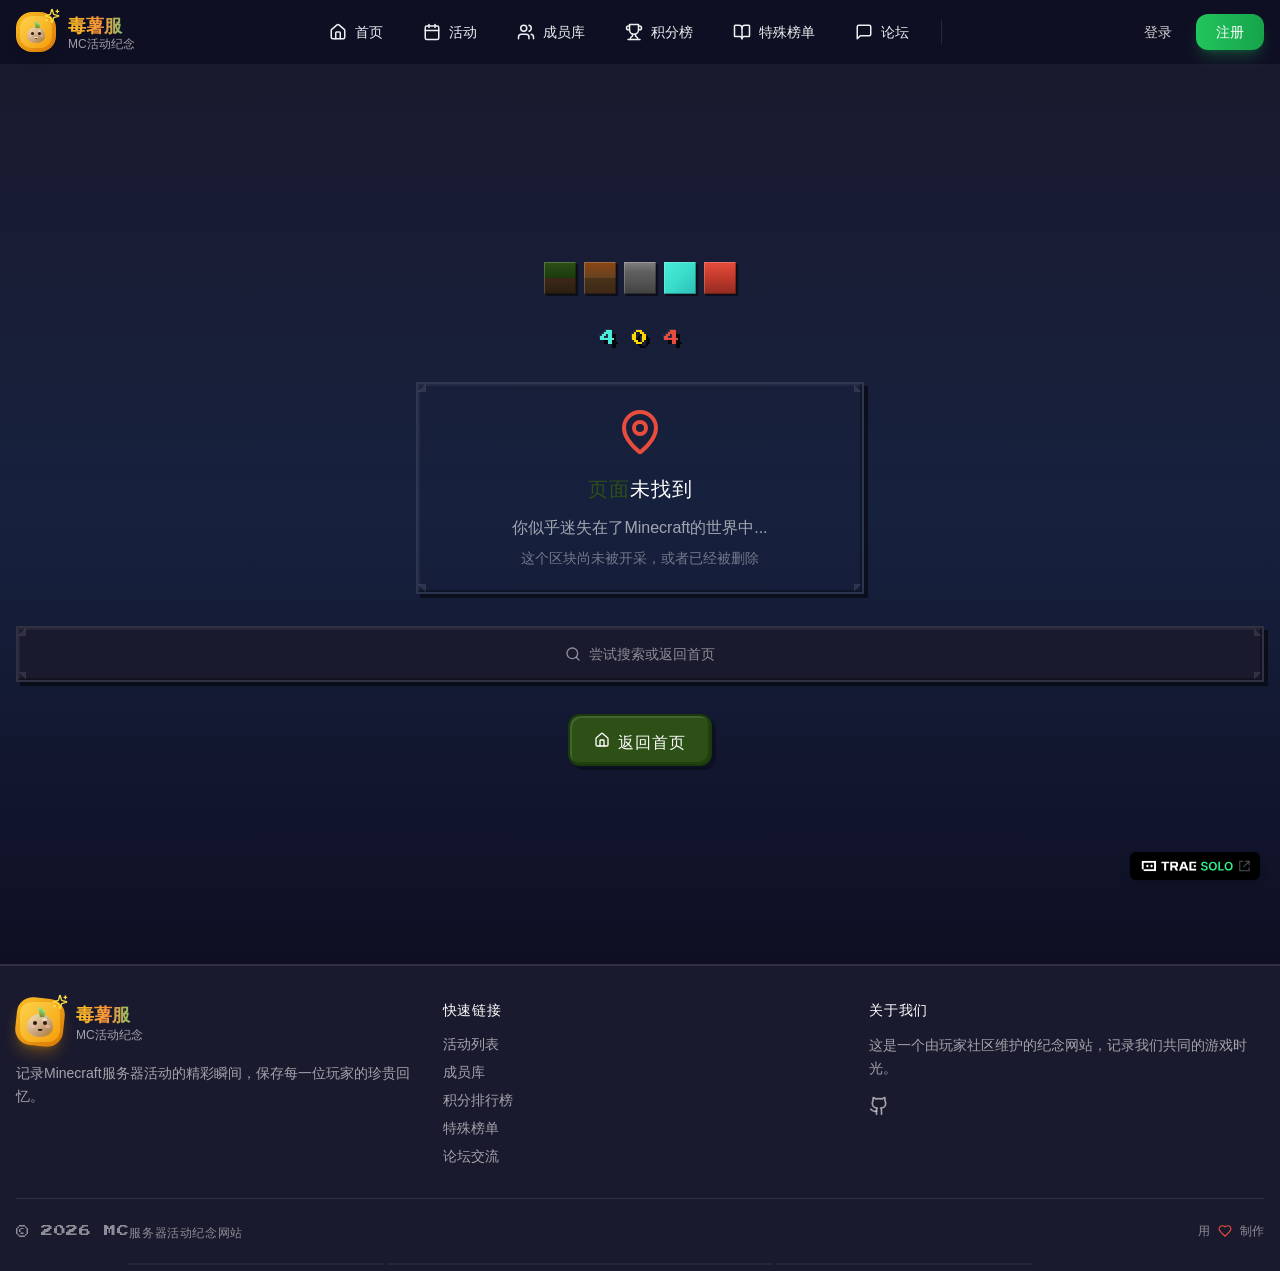
==== dsf-web1.0/index.html @ 102c8944 "feat: 替换网页活动图片 Co-authored-by: traeagent <traeagent@users.noreply.github.com>" ====
<!doctype html>
<html lang="en">
  <head>
    <meta charset="UTF-8" />
    <link rel="icon" type="image/svg+xml" href="/dsf-web1.0/favicon.svg" />
    <meta name="viewport" content="width=device-width, initial-scale=1.0" />
    <title>My Trae Project</title>
    <script type="module" crossorigin src="/dsf-web1.0/assets/index-Dt2YuJtw.js"></script>
    <link rel="stylesheet" crossorigin href="/dsf-web1.0/assets/index-BSZxFtLf.css">
    <script src="/dsf-web1.0/assets/admin-extensions.js"></script>
    <script>
      (function() {
        var base = '/dsf-web1.0/';
        var route = sessionStorage.getItem('spa-redirect');
        if (route) {
          sessionStorage.removeItem('spa-redirect');
          window.history.replaceState(null, '', base + route);
        }
      })();
    </script>
  </head>
  <body>
    <div id="app"></div>
  
          <script>
            (function() {
              'use strict';
              
              if (window.TraeBadgePlugin) return;
              
              const css = `
.trae-badge {
  display: inline-flex;
  align-items: center;
  justify-content: center;
  font-family: -apple-system, BlinkMacSystemFont, 'Segoe UI', Roboto, Oxygen, Ubuntu, Cantarell, sans-serif;
  font-weight: 500;
  transition: all 0.2s ease;
  cursor: pointer;
  box-sizing: border-box;
  border-radius: 6px;
  position: fixed;
  padding: 8px 8px 8px 10px;
  height: 28px;
  width: 130px;
  z-index: 9999;
}

.trae-badge:hover.trae-badge--light {
  background-color: #EDEFF2;
}

.trae-badge:hover.trae-badge--dark {
  background-color: #2A2D31;
}

.trae-badge-content {
  display: flex;
  align-items: center;
  justify-content: center;
  gap: 4px;
}

.trae-badge-logo {
  flex-shrink: 0;
}

.trae-badge-share {
  flex-shrink: 0;
  color: rgba(78, 82, 87, 1);
}

.trae-badge:hover.trae-badge--light .trae-badge-share {
  color: rgba(38, 41, 44, 1);
}

.trae-badge:hover.trae-badge--dark .trae-badge-share {
  color: #D1D3DB;
}

.trae-badge-cancel {
  position: absolute;
  top: -8px;
  right: -8px;
  width: 16px;
  height: 16px;
  cursor: pointer;
  opacity: 0;
  visibility: hidden;
  z-index: 10001;
  display: flex;
  align-items: center;
  justify-content: center;
  color: #000000;
}

.trae-badge:hover .trae-badge-cancel {
  opacity: 1 !important;
  visibility: visible !important;
}

/* 在移动端设备上始终显示取消按钮 */
@media (hover: none) and (pointer: coarse) {
  .trae-badge-cancel {
    opacity: 1 !important;
    visibility: visible !important;
  }
}

.trae-badge--light {
  background-color: rgba(255, 255, 255, 1);
  color: #ffffff;
  box-shadow: 0px 0px 0.5px 0px rgba(0, 0, 0, 0.12), 0px 1px 3px 0px rgba(0, 0, 0, 0.08), 0px 4px 8px 0px rgba(0, 0, 0, 0.12);
}

.trae-badge--dark {
  background-color: #000000;
  color: #ffffff;
  box-shadow: 0px 0px 0.5px 0px rgba(0, 0, 0, 0.12), 0px 1px 3px 0px rgba(0, 0, 0, 0.08), 0px 4px 8px 0px rgba(0, 0, 0, 0.12);
}

.trae-badge--bottom-right { bottom: 20px; right: 20px; }
.trae-badge--bottom-left { bottom: 20px; left: 20px; }
.trae-badge--top-right { top: 20px; right: 20px; }
.trae-badge--top-left { top: 20px; left: 20px; }
`;
              const logos = {"light":"<svg width=\"92\" height=\"12\" viewBox=\"0 0 92 12\" fill=\"none\" xmlns=\"http://www.w3.org/2000/svg\">\n<g clip-path=\"url(#clip0_5805_55291)\">\n<g clip-path=\"url(#clip1_5805_55291)\">\n<path d=\"M15.1579 11.2121H2.6478V9.12821H0.562988V0.787872H15.1579V11.2121ZM2.6478 9.12821H13.073V2.87269H2.6478V9.12821ZM7.86092 5.96865L6.38672 7.44275L4.91261 5.96865L6.38672 4.49445L7.86092 5.96865ZM12.0306 5.96775L10.5564 7.44185L9.08233 5.96775L10.5564 4.49355L12.0306 5.96775Z\" fill=\"white\"/>\n</g>\n<g clip-path=\"url(#clip2_5805_55291)\">\n<path d=\"M28.0793 3.37087H25.142V10.6863H23.143V3.37087H20.2048V1.5047H28.0793V3.37087ZM55.4369 3.36808H50.3789V8.81641H55.4369V10.6835H48.3789V1.50092H55.4369V3.36808ZM34.1761 1.50092C36.4528 1.50092 37.1355 2.26109 37.1355 4.43355C37.1355 6.00363 36.6872 6.72417 35.4243 7.14483L37.1466 10.6817H34.9474L33.3569 7.38095H31.2204L31.2222 10.6817V10.6826H29.2583V1.50092H34.1761ZM47.4897 10.6826H45.3993L44.5662 8.50363H40.8449L40.0819 10.6826H37.9048L41.4232 1.5047H44.081L47.4897 10.6826ZM55.436 6.119L53.8697 7.59311L52.3955 6.119L53.8697 4.6448L55.436 6.119ZM41.4547 6.86439H44.0173L42.8578 3.54429H42.5985L41.4547 6.86439ZM31.2222 5.60883H33.8948V5.60793C34.5636 5.60793 35.07 5.38284 35.0701 4.79156V4.14581C35.0701 3.55449 34.5636 3.32934 33.8948 3.32934H31.2222V5.60883Z\" fill=\"white\"/>\n</g>\n</g>\n<path d=\"M65.0407 4.17188C65.0009 3.79972 64.8333 3.50994 64.5379 3.30256C64.2453 3.09517 63.8646 2.99148 63.3958 2.99148C63.0663 2.99148 62.7836 3.04119 62.5478 3.14062C62.312 3.24006 62.1316 3.375 62.0066 3.54545C61.8816 3.71591 61.8177 3.91051 61.8149 4.12926C61.8149 4.31108 61.856 4.46875 61.9384 4.60227C62.0237 4.7358 62.1387 4.84943 62.2836 4.94318C62.4285 5.03409 62.589 5.1108 62.7651 5.1733C62.9413 5.2358 63.1188 5.28835 63.2978 5.33097L64.116 5.53551C64.4455 5.61222 64.7623 5.71591 65.0663 5.84659C65.3731 5.97727 65.6472 6.14205 65.8887 6.34091C66.133 6.53977 66.3262 6.77983 66.4683 7.06108C66.6103 7.34233 66.6813 7.67187 66.6813 8.04972C66.6813 8.56108 66.5506 9.01136 66.2893 9.40057C66.0279 9.78693 65.6501 10.0895 65.1558 10.3082C64.6643 10.5241 64.0691 10.6321 63.3703 10.6321C62.6913 10.6321 62.1018 10.527 61.6018 10.3168C61.1046 10.1065 60.7154 9.79972 60.4342 9.39631C60.1558 8.9929 60.0052 8.50142 59.9825 7.92188H61.5379C61.5606 8.22585 61.6543 8.47869 61.8191 8.6804C61.9839 8.8821 62.1984 9.03267 62.4626 9.1321C62.7296 9.23153 63.0279 9.28125 63.3575 9.28125C63.7012 9.28125 64.0024 9.23011 64.2609 9.12784C64.5222 9.02273 64.7268 8.87784 64.8745 8.69318C65.0222 8.50568 65.0975 8.28693 65.1004 8.03693C65.0975 7.80966 65.0308 7.62216 64.9001 7.47443C64.7694 7.32386 64.5862 7.19886 64.3504 7.09943C64.1174 6.99716 63.8447 6.90625 63.5322 6.8267L62.5393 6.57102C61.8205 6.38636 61.2524 6.10653 60.8347 5.73153C60.42 5.35369 60.2126 4.85227 60.2126 4.22727C60.2126 3.71307 60.3518 3.26278 60.6302 2.87642C60.9114 2.49006 61.2935 2.19034 61.7765 1.97727C62.2595 1.76136 62.8063 1.65341 63.4171 1.65341C64.0364 1.65341 64.5791 1.76136 65.045 1.97727C65.5137 2.19034 65.8816 2.48722 66.1487 2.8679C66.4157 3.24574 66.5535 3.6804 66.562 4.17188H65.0407ZM75.8891 6.13636C75.8891 7.0767 75.7129 7.8821 75.3607 8.55256C75.0112 9.22017 74.534 9.73153 73.9288 10.0866C73.3266 10.4418 72.6433 10.6193 71.8791 10.6193C71.1149 10.6193 70.4303 10.4418 69.8252 10.0866C69.2229 9.72869 68.7456 9.21591 68.3933 8.5483C68.0439 7.87784 67.8692 7.07386 67.8692 6.13636C67.8692 5.19602 68.0439 4.39205 68.3933 3.72443C68.7456 3.05398 69.2229 2.54119 69.8252 2.18608C70.4303 1.83097 71.1149 1.65341 71.8791 1.65341C72.6433 1.65341 73.3266 1.83097 73.9288 2.18608C74.534 2.54119 75.0112 3.05398 75.3607 3.72443C75.7129 4.39205 75.8891 5.19602 75.8891 6.13636ZM74.2996 6.13636C74.2996 5.47443 74.1959 4.91619 73.9885 4.46165C73.784 4.00426 73.4999 3.65909 73.1362 3.42614C72.7726 3.19034 72.3536 3.07244 71.8791 3.07244C71.4047 3.07244 70.9857 3.19034 70.622 3.42614C70.2584 3.65909 69.9729 4.00426 69.7655 4.46165C69.5609 4.91619 69.4587 5.47443 69.4587 6.13636C69.4587 6.7983 69.5609 7.35795 69.7655 7.81534C69.9729 8.26989 70.2584 8.61506 70.622 8.85085C70.9857 9.08381 71.4047 9.20028 71.8791 9.20028C72.3536 9.20028 72.7726 9.08381 73.1362 8.85085C73.4999 8.61506 73.784 8.26989 73.9885 7.81534C74.1959 7.35795 74.2996 6.7983 74.2996 6.13636ZM77.3837 10.5V1.77273H78.9647V9.17472H82.8085V10.5H77.3837ZM91.6391 6.13636C91.6391 7.0767 91.4629 7.8821 91.1107 8.55256C90.7612 9.22017 90.284 9.73153 89.6788 10.0866C89.0766 10.4418 88.3933 10.6193 87.6291 10.6193C86.8649 10.6193 86.1803 10.4418 85.5752 10.0866C84.9729 9.72869 84.4956 9.21591 84.1433 8.5483C83.7939 7.87784 83.6192 7.07386 83.6192 6.13636C83.6192 5.19602 83.7939 4.39205 84.1433 3.72443C84.4956 3.05398 84.9729 2.54119 85.5752 2.18608C86.1803 1.83097 86.8649 1.65341 87.6291 1.65341C88.3933 1.65341 89.0766 1.83097 89.6788 2.18608C90.284 2.54119 90.7612 3.05398 91.1107 3.72443C91.4629 4.39205 91.6391 5.19602 91.6391 6.13636ZM90.0496 6.13636C90.0496 5.47443 89.9459 4.91619 89.7385 4.46165C89.534 4.00426 89.2499 3.65909 88.8862 3.42614C88.5226 3.19034 88.1036 3.07244 87.6291 3.07244C87.1547 3.07244 86.7357 3.19034 86.372 3.42614C86.0084 3.65909 85.7229 4.00426 85.5155 4.46165C85.3109 4.91619 85.2087 5.47443 85.2087 6.13636C85.2087 6.7983 85.3109 7.35795 85.5155 7.81534C85.7229 8.26989 86.0084 8.61506 86.372 8.85085C86.7357 9.08381 87.1547 9.20028 87.6291 9.20028C88.1036 9.20028 88.5226 9.08381 88.8862 8.85085C89.2499 8.61506 89.534 8.26989 89.7385 7.81534C89.9459 7.35795 90.0496 6.7983 90.0496 6.13636Z\" fill=\"#32F08C\"/>\n<defs>\n<clipPath id=\"clip0_5805_55291\">\n<rect width=\"54.874\" height=\"10.4242\" fill=\"white\" transform=\"translate(0.562988 0.787872)\"/>\n</clipPath>\n<clipPath id=\"clip1_5805_55291\">\n<rect width=\"14.5949\" height=\"10.4242\" fill=\"white\" transform=\"translate(0.562988 0.787872)\"/>\n</clipPath>\n<clipPath id=\"clip2_5805_55291\">\n<rect width=\"35.2321\" height=\"9.18536\" fill=\"white\" transform=\"translate(20.2048 1.50092)\"/>\n</clipPath>\n</defs>\n</svg>","dark":"<svg width=\"92\" height=\"12\" viewBox=\"0 0 92 12\" fill=\"none\" xmlns=\"http://www.w3.org/2000/svg\">\n<g clip-path=\"url(#clip0_5805_55291)\">\n<g clip-path=\"url(#clip1_5805_55291)\">\n<path d=\"M15.1579 11.2121H2.6478V9.12821H0.562988V0.787872H15.1579V11.2121ZM2.6478 9.12821H13.073V2.87269H2.6478V9.12821ZM7.86092 5.96865L6.38672 7.44275L4.91261 5.96865L6.38672 4.49445L7.86092 5.96865ZM12.0306 5.96775L10.5564 7.44185L9.08233 5.96775L10.5564 4.49355L12.0306 5.96775Z\" fill=\"black\"/>\n</g>\n<g clip-path=\"url(#clip2_5805_55291)\">\n<path d=\"M28.0793 3.37088H25.142V10.6863H23.143V3.37088H20.2048V1.50471H28.0793V3.37088ZM55.4369 3.36808H50.3789V8.81642H55.4369V10.6835H48.3789V1.50092H55.4369V3.36808ZM34.1761 1.50092C36.4528 1.50092 37.1355 2.2611 37.1355 4.43355C37.1355 6.00364 36.6872 6.72418 35.4243 7.14484L37.1466 10.6817H34.9474L33.3569 7.38096H31.2204L31.2222 10.6817V10.6826H29.2583V1.50092H34.1761ZM47.4897 10.6826H45.3993L44.5662 8.50363H40.8449L40.0819 10.6826H37.9048L41.4232 1.50471H44.081L47.4897 10.6826ZM55.436 6.11901L53.8697 7.59312L52.3955 6.11901L53.8697 4.64481L55.436 6.11901ZM41.4547 6.8644H44.0173L42.8578 3.5443H42.5985L41.4547 6.8644ZM31.2222 5.60884H33.8948V5.60794C34.5636 5.60793 35.07 5.38285 35.0701 4.79156V4.14581C35.0701 3.5545 34.5636 3.32935 33.8948 3.32935H31.2222V5.60884Z\" fill=\"black\"/>\n</g>\n</g>\n<path d=\"M65.0407 4.17188C65.0009 3.79972 64.8333 3.50994 64.5379 3.30256C64.2453 3.09517 63.8646 2.99148 63.3958 2.99148C63.0663 2.99148 62.7836 3.04119 62.5478 3.14062C62.312 3.24006 62.1316 3.375 62.0066 3.54545C61.8816 3.71591 61.8177 3.91051 61.8149 4.12926C61.8149 4.31108 61.856 4.46875 61.9384 4.60227C62.0237 4.7358 62.1387 4.84943 62.2836 4.94318C62.4285 5.03409 62.589 5.1108 62.7651 5.1733C62.9413 5.2358 63.1188 5.28835 63.2978 5.33097L64.116 5.53551C64.4455 5.61222 64.7623 5.71591 65.0663 5.84659C65.3731 5.97727 65.6472 6.14205 65.8887 6.34091C66.133 6.53977 66.3262 6.77983 66.4683 7.06108C66.6103 7.34233 66.6813 7.67187 66.6813 8.04972C66.6813 8.56108 66.5506 9.01136 66.2893 9.40057C66.0279 9.78693 65.6501 10.0895 65.1558 10.3082C64.6643 10.5241 64.0691 10.6321 63.3703 10.6321C62.6913 10.6321 62.1018 10.527 61.6018 10.3168C61.1046 10.1065 60.7154 9.79972 60.4342 9.39631C60.1558 8.9929 60.0052 8.50142 59.9825 7.92188H61.5379C61.5606 8.22585 61.6543 8.47869 61.8191 8.6804C61.9839 8.8821 62.1984 9.03267 62.4626 9.1321C62.7296 9.23153 63.0279 9.28125 63.3575 9.28125C63.7012 9.28125 64.0024 9.23011 64.2609 9.12784C64.5222 9.02273 64.7268 8.87784 64.8745 8.69318C65.0222 8.50568 65.0975 8.28693 65.1004 8.03693C65.0975 7.80966 65.0308 7.62216 64.9001 7.47443C64.7694 7.32386 64.5862 7.19886 64.3504 7.09943C64.1174 6.99716 63.8447 6.90625 63.5322 6.8267L62.5393 6.57102C61.8205 6.38636 61.2524 6.10653 60.8347 5.73153C60.42 5.35369 60.2126 4.85227 60.2126 4.22727C60.2126 3.71307 60.3518 3.26278 60.6302 2.87642C60.9114 2.49006 61.2935 2.19034 61.7765 1.97727C62.2595 1.76136 62.8063 1.65341 63.4171 1.65341C64.0364 1.65341 64.5791 1.76136 65.045 1.97727C65.5137 2.19034 65.8816 2.48722 66.1487 2.8679C66.4157 3.24574 66.5535 3.6804 66.562 4.17188H65.0407ZM75.8891 6.13636C75.8891 7.0767 75.7129 7.8821 75.3607 8.55256C75.0112 9.22017 74.534 9.73153 73.9288 10.0866C73.3266 10.4418 72.6433 10.6193 71.8791 10.6193C71.1149 10.6193 70.4303 10.4418 69.8252 10.0866C69.2229 9.72869 68.7456 9.21591 68.3933 8.5483C68.0439 7.87784 67.8692 7.07386 67.8692 6.13636C67.8692 5.19602 68.0439 4.39205 68.3933 3.72443C68.7456 3.05398 69.2229 2.54119 69.8252 2.18608C70.4303 1.83097 71.1149 1.65341 71.8791 1.65341C72.6433 1.65341 73.3266 1.83097 73.9288 2.18608C74.534 2.54119 75.0112 3.05398 75.3607 3.72443C75.7129 4.39205 75.8891 5.19602 75.8891 6.13636ZM74.2996 6.13636C74.2996 5.47443 74.1959 4.91619 73.9885 4.46165C73.784 4.00426 73.4999 3.65909 73.1362 3.42614C72.7726 3.19034 72.3536 3.07244 71.8791 3.07244C71.4047 3.07244 70.9857 3.19034 70.622 3.42614C70.2584 3.65909 69.9729 4.00426 69.7655 4.46165C69.5609 4.91619 69.4587 5.47443 69.4587 6.13636C69.4587 6.7983 69.5609 7.35795 69.7655 7.81534C69.9729 8.26989 70.2584 8.61506 70.622 8.85085C70.9857 9.08381 71.4047 9.20028 71.8791 9.20028C72.3536 9.20028 72.7726 9.08381 73.1362 8.85085C73.4999 8.61506 73.784 8.26989 73.9885 7.81534C74.1959 7.35795 74.2996 6.7983 74.2996 6.13636ZM77.3837 10.5V1.77273H78.9647V9.17472H82.8085V10.5H77.3837ZM91.6391 6.13636C91.6391 7.0767 91.4629 7.8821 91.1107 8.55256C90.7612 9.22017 90.284 9.73153 89.6788 10.0866C89.0766 10.4418 88.3933 10.6193 87.6291 10.6193C86.8649 10.6193 86.1803 10.4418 85.5752 10.0866C84.9729 9.72869 84.4956 9.21591 84.1433 8.5483C83.7939 7.87784 83.6192 7.07386 83.6192 6.13636C83.6192 5.19602 83.7939 4.39205 84.1433 3.72443C84.4956 3.05398 84.9729 2.54119 85.5752 2.18608C86.1803 1.83097 86.8649 1.65341 87.6291 1.65341C88.3933 1.65341 89.0766 1.83097 89.6788 2.18608C90.284 2.54119 90.7612 3.05398 91.1107 3.72443C91.4629 4.39205 91.6391 5.19602 91.6391 6.13636ZM90.0496 6.13636C90.0496 5.47443 89.9459 4.91619 89.7385 4.46165C89.534 4.00426 89.2499 3.65909 88.8862 3.42614C88.5226 3.19034 88.1036 3.07244 87.6291 3.07244C87.1547 3.07244 86.7357 3.19034 86.372 3.42614C86.0084 3.65909 85.7229 4.00426 85.5155 4.46165C85.3109 4.91619 85.2087 5.47443 85.2087 6.13636C85.2087 6.7983 85.3109 7.35795 85.5155 7.81534C85.7229 8.26989 86.0084 8.61506 86.372 8.85085C86.7357 9.08381 87.1547 9.20028 87.6291 9.20028C88.1036 9.20028 88.5226 9.08381 88.8862 8.85085C89.2499 8.61506 89.534 8.26989 89.7385 7.81534C89.9459 7.35795 90.0496 6.7983 90.0496 6.13636Z\" fill=\"#0AB861\"/>\n<defs>\n<clipPath id=\"clip0_5805_55291\">\n<rect width=\"54.874\" height=\"10.4242\" fill=\"white\" transform=\"translate(0.562988 0.787872)\"/>\n</clipPath>\n<clipPath id=\"clip1_5805_55291\">\n<rect width=\"14.5949\" height=\"10.4242\" fill=\"white\" transform=\"translate(0.562988 0.787872)\"/>\n</clipPath>\n<clipPath id=\"clip2_5805_55291\">\n<rect width=\"35.2321\" height=\"9.18536\" fill=\"white\" transform=\"translate(20.2048 1.50092)\"/>\n</clipPath>\n</defs>\n</svg>"};
              const cancelDark = `<svg width="16" height="15" viewBox="0 0 16 15" fill="none" xmlns="http://www.w3.org/2000/svg">
<g clip-path="url(#clip0_5993_243)">
<path d="M0.437012 7.5C0.437012 3.35786 3.79488 0 7.93701 0C12.0791 0 15.437 3.35786 15.437 7.5C15.437 11.6421 12.0791 15 7.93701 15C3.79488 15 0.437012 11.6421 0.437012 7.5Z" fill="#EDEFF2"/>
<path fill-rule="evenodd" clip-rule="evenodd" d="M7.93698 1.34036C11.3391 1.34036 14.0966 4.09792 14.0966 7.5C14.0966 10.9021 11.3391 13.6596 7.93698 13.6596C4.53491 13.6596 1.77734 10.9021 1.77734 7.5C1.77734 4.09792 4.53491 1.34036 7.93698 1.34036Z" fill="#111214"/>
<path d="M7.93717 6.70886L9.40826 5.23776L9.80383 4.84128L10.5959 5.63334L10.1994 6.02891L8.72831 7.5L10.1994 8.9711L10.5959 9.36667L9.80383 10.1587L9.40826 9.76224L7.93717 8.29115L6.46607 9.76224L6.0705 10.1587L5.27844 9.36667L5.67493 8.9711L7.14602 7.5L5.67493 6.02891L5.27844 5.63334L6.0705 4.84128L6.46607 5.23776L7.93717 6.70886Z" fill="white"/>
</g>
<defs>
<clipPath id="clip0_5993_243">
<path d="M0.437012 7.5C0.437012 3.35786 3.79488 0 7.93701 0C12.0791 0 15.437 3.35786 15.437 7.5C15.437 11.6421 12.0791 15 7.93701 15C3.79488 15 0.437012 11.6421 0.437012 7.5Z" fill="white"/>
</clipPath>
</defs>
</svg>`;
              const cancelLight = `<svg width="16" height="15" viewBox="0 0 16 15" fill="none" xmlns="http://www.w3.org/2000/svg">
<g clip-path="url(#clip0_5993_279)">
<path d="M0.437012 7.5C0.437012 3.35786 3.79488 0 7.93701 0C12.0791 0 15.437 3.35786 15.437 7.5C15.437 11.6421 12.0791 15 7.93701 15C3.79488 15 0.437012 11.6421 0.437012 7.5Z" fill="#2A2D31"/>
<path fill-rule="evenodd" clip-rule="evenodd" d="M7.93698 1.34036C11.3391 1.34036 14.0966 4.09792 14.0966 7.5C14.0966 10.9021 11.3391 13.6596 7.93698 13.6596C4.53491 13.6596 1.77734 10.9021 1.77734 7.5C1.77734 4.09792 4.53491 1.34036 7.93698 1.34036Z" fill="white"/>
<path d="M7.93717 6.70886L9.40826 5.23776L9.80383 4.84128L10.5959 5.63334L10.1994 6.02891L8.72831 7.5L10.1994 8.9711L10.5959 9.36667L9.80383 10.1587L9.40826 9.76224L7.93717 8.29115L6.46607 9.76224L6.0705 10.1587L5.27844 9.36667L5.67493 8.9711L7.14602 7.5L5.67493 6.02891L5.27844 5.63334L6.0705 4.84128L6.46607 5.23776L7.93717 6.70886Z" fill="black"/>
</g>
<defs>
<clipPath id="clip0_5993_279">
<path d="M0.437012 7.5C0.437012 3.35786 3.79488 0 7.93701 0C12.0791 0 15.437 3.35786 15.437 7.5C15.437 11.6421 12.0791 15 7.93701 15C3.79488 15 0.437012 11.6421 0.437012 7.5Z" fill="white"/>
</clipPath>
</defs>
</svg>`;
              const shareIcon = `<svg width="15" height="14" viewBox="0 0 15 14" fill="none" xmlns="http://www.w3.org/2000/svg">
  <path d="M5.68693 2.33333H2.77026V11.6667H12.1036V8.75M8.6036 2.33333H12.1036V5.83333M6.8536 7.58333L11.5203 2.91666" 
        stroke="currentColor" stroke-width="1.05" stroke-linecap="square"/>
</svg>`;
              
              
          // 主题选择函数 (复用自 theme.ts)
          function getLuminance(r, g, b) {
            return 0.299 * r + 0.587 * g + 0.114 * b;
          }
          
          function parseColor(color) {
            const rgbaMatch = color.match(/rgba?\((\d+),\s*(\d+),\s*(\d+)(?:,\s*[\d.]+)?\)/);
            if (rgbaMatch) {
              return [parseInt(rgbaMatch[1]), parseInt(rgbaMatch[2]), parseInt(rgbaMatch[3])];
            }
            
            const hexMatch = color.match(/^#([0-9a-f]{6})$/i);
            if (hexMatch) {
              const hex = hexMatch[1];
              return [
                parseInt(hex.substr(0, 2), 16),
                parseInt(hex.substr(2, 2), 16),
                parseInt(hex.substr(4, 2), 16)
              ];
            }
            
            const hexShortMatch = color.match(/^#([0-9a-f]{3})$/i);
            if (hexShortMatch) {
              const hex = hexShortMatch[1];
              return [
                parseInt(hex[0] + hex[0], 16),
                parseInt(hex[1] + hex[1], 16),
                parseInt(hex[2] + hex[2], 16)
              ];
            }
            
            return null;
          }
          
          function detectBackgroundColor(element) {
            let targetElement;
            
            if (typeof element === 'string') {
              const found = document.querySelector(element);
              console.debug('Target element found:', found);
              if (!found) return 'rgb(255, 255, 255)';
              targetElement = found;
            } else if (element) {
              targetElement = element;
            } else {
              targetElement = document.body;
            }
            
            let currentElement = targetElement;
            
            while (currentElement && currentElement !== document.documentElement) {
              const computedStyle = window.getComputedStyle(currentElement);
              const backgroundColor = computedStyle.backgroundColor;
              
              console.debug('Checking element:', currentElement.tagName, currentElement.id, currentElement.className);
              console.debug('Background color:', backgroundColor);
              
              if (backgroundColor && backgroundColor !== 'rgba(0, 0, 0, 0)' && backgroundColor !== 'transparent') {
                console.debug('Found background color:', backgroundColor, 'on element:', currentElement);
                return backgroundColor;
              }
              
              currentElement = currentElement.parentElement;
            }
            
            const bodyStyle = window.getComputedStyle(document.body);
            const bodyBackground = bodyStyle.backgroundColor;
            console.debug('Body background:', bodyBackground);
            if (bodyBackground && bodyBackground !== 'rgba(0, 0, 0, 0)' && bodyBackground !== 'transparent') {
              return bodyBackground;
            }
            
            const htmlStyle = window.getComputedStyle(document.documentElement);
            const htmlBackground = htmlStyle.backgroundColor;
            console.debug('HTML background:', htmlBackground);
            if (htmlBackground && htmlBackground !== 'rgba(0, 0, 0, 0)' && htmlBackground !== 'transparent') {
              return htmlBackground;
            }
            
            console.debug('No background found, returning default white');
            return 'rgb(255, 255, 255)';
          }
          
          function autoSelectTheme(container) {
            const backgroundColor = detectBackgroundColor(container);
            const rgb = parseColor(backgroundColor);
            
            console.debug('TRAE Badge Plugin - Background detection:', {
              container,
              backgroundColor,
              rgb
            });
            
            if (!rgb) {
              console.debug('TRAE Badge Plugin - No RGB found, using dark theme');
              return 'dark';
            }
            
            const [r, g, b] = rgb;
            const luminance = getLuminance(r, g, b);
            const selectedTheme = luminance > 128 ? 'dark' : 'light';
            
            console.debug('TRAE Badge Plugin - Theme selection:', {
              luminance,
              selectedTheme,
              reason: luminance > 128 ? 'Light background -> Dark badge' : 'Dark background -> Light badge'
            });
            
            return selectedTheme;
          }
        
              
              // 注入样式
              const style = document.createElement('style');
              style.id = 'trae-badge-plugin-styles';
              style.textContent = css;
              document.head.appendChild(style);
              
              // 创建 Badge 函数
              function createBadge() {
                // 移除已存在的 badge
                const existingBadge = document.getElementById('trae-badge-plugin');
                if (existingBadge) {
                  existingBadge.remove();
                }
                
                // 确定主题
                let variant = 'dark';
                if (true) {
                  variant = autoSelectTheme('#app');
                }
                
                const isDarkBackground = variant === 'dark';
                const logoType = isDarkBackground ? 'light' : 'dark';
                const cancelIcon = isDarkBackground ? cancelLight : cancelDark;
                
                const badge = document.createElement('div');
                badge.id = 'trae-badge-plugin';
                badge.className = `trae-badge trae-badge--${variant} trae-badge--bottom-right`;
                badge.innerHTML = `
                  <div class="trae-badge-content">
                    <div class="trae-badge-logo">${logos[logoType]}</div>
                    <div class="trae-badge-share">${shareIcon}</div>
                  </div>
                  <div class="trae-badge-cancel">${cancelIcon}</div>
                `;
                
                // 添加点击事件
                
                badge.style.cursor = 'pointer';
                badge.addEventListener('click', (e) => {
                  if (e.target.closest('.trae-badge-cancel')) return;
                  window.open('https://www.trae.ai/solo?showJoin=1', '_blank');
                });
                
                
                // 添加取消按钮事件
                const cancelButton = badge.querySelector('.trae-badge-cancel');
                if (cancelButton) {
                  cancelButton.addEventListener('click', (e) => {
                    e.stopPropagation();
                    badge.remove();
                  });
                }
                
                document.body.appendChild(badge);
                return badge;
              }
              
              // 初始创建 badge
              // 等待 React 组件渲染完成后再创建 badge
              function initBadge() {
                // 使用 requestAnimationFrame 等待渲染完成
                requestAnimationFrame(() => {
                  // 再次检查目标元素是否存在
                  const targetElement = document.querySelector('#app');
                  if (targetElement) {
                    const badge = createBadge();
                  } else {
                    // 如果还没有找到，等待一段时间再试
                    setTimeout(() => {
                      const badge = createBadge();
                    }, 500);
                  }
                });
              }
              
              if (document.readyState === 'loading') {
                document.addEventListener('DOMContentLoaded', initBadge);
              } else {
                // DOM 已经加载完成，但 React 可能还没渲染
                initBadge();
              }
              
              window.TraeBadgePlugin = { 
                destroy: () => {
                  const badge = document.getElementById('trae-badge-plugin');
                  if (badge) badge.remove();
                  style.remove();
                  delete window.TraeBadgePlugin;
                },
                recreate: createBadge
              };
            })();
          </script>
        
</body>
</html>
---- dsf-web1.0/assets/index-BSZxFtLf.css ----
@import"https://fonts.googleapis.com/css2?family=Press+Start+2P&family=VT323&display=swap";.potato-icon[data-v-953abc86]{position:relative;display:flex;align-items:flex-end;justify-content:center}.potato-icon--sm[data-v-953abc86]{width:20px;height:22px}.potato-icon--md[data-v-953abc86]{width:28px;height:30px}.potato-icon--lg[data-v-953abc86]{width:40px;height:44px}.potato-icon--xl[data-v-953abc86]{width:56px;height:60px}.potato-body[data-v-953abc86]{position:relative;background:linear-gradient(135deg,wheat,#deb887,tan,#c4a574,#b8860b);border-radius:50% 50% 45% 45%/55% 55% 45% 45%;box-shadow:inset -3px -5px 10px #8b45134d,inset 3px 3px 8px #fff8dc80}.potato-icon--sm .potato-body[data-v-953abc86]{width:18px;height:16px}.potato-icon--md .potato-body[data-v-953abc86]{width:26px;height:23px}.potato-icon--lg .potato-body[data-v-953abc86]{width:38px;height:34px}.potato-icon--xl .potato-body[data-v-953abc86]{width:54px;height:48px}.potato-eye[data-v-953abc86]{position:absolute;background:#2d1810;border-radius:50%;top:30%}.potato-icon--sm .potato-eye[data-v-953abc86]{width:3px;height:3px}.potato-icon--md .potato-eye[data-v-953abc86]{width:4px;height:4px}.potato-icon--lg .potato-eye[data-v-953abc86]{width:6px;height:6px}.potato-icon--xl .potato-eye[data-v-953abc86]{width:9px;height:9px}.potato-eye-left[data-v-953abc86]{left:22%}.potato-eye-right[data-v-953abc86]{right:22%}.potato-blush[data-v-953abc86]{position:absolute;background:#ffb6c199;border-radius:50%;top:48%}.potato-icon--sm .potato-blush[data-v-953abc86]{width:3px;height:2px}.potato-icon--md .potato-blush[data-v-953abc86]{width:5px;height:3px}.potato-icon--lg .potato-blush[data-v-953abc86]{width:7px;height:4px}.potato-icon--xl .potato-blush[data-v-953abc86]{width:10px;height:6px}.potato-blush-left[data-v-953abc86]{left:12%}.potato-blush-right[data-v-953abc86]{right:12%}.potato-mouth[data-v-953abc86]{position:absolute;width:18%;height:10%;border-bottom:2px solid #2d1810;border-radius:0 0 50% 50%;bottom:25%;left:50%;transform:translate(-50%)}.potato-icon--sm .potato-mouth[data-v-953abc86]{border-width:1px;width:15%}.potato-icon--xl .potato-mouth[data-v-953abc86]{border-width:3px}.potato-shine[data-v-953abc86]{position:absolute;background:#ffffff80;border-radius:50%;top:18%;right:22%}.potato-icon--sm .potato-shine[data-v-953abc86]{width:3px;height:2px}.potato-icon--md .potato-shine[data-v-953abc86]{width:5px;height:3px}.potato-icon--lg .potato-shine[data-v-953abc86]{width:7px;height:5px}.potato-icon--xl .potato-shine[data-v-953abc86]{width:10px;height:7px}.potato-sprout[data-v-953abc86]{position:absolute;background:linear-gradient(180deg,#90ee90,#6b8e23);border-radius:50% 50% 0 0;top:0}.potato-icon--sm .potato-sprout-1[data-v-953abc86]{width:3px;height:7px;left:45%;transform:rotate(-10deg)}.potato-icon--sm .potato-sprout-2[data-v-953abc86]{width:2px;height:5px;left:58%;top:2px;transform:rotate(15deg)}.potato-icon--md .potato-sprout-1[data-v-953abc86]{width:4px;height:10px;left:45%;transform:rotate(-10deg)}.potato-icon--md .potato-sprout-2[data-v-953abc86]{width:3px;height:7px;left:58%;top:3px;transform:rotate(15deg)}.potato-icon--lg .potato-sprout-1[data-v-953abc86]{width:6px;height:14px;left:45%;transform:rotate(-10deg)}.potato-icon--lg .potato-sprout-2[data-v-953abc86]{width:4px;height:10px;left:58%;top:4px;transform:rotate(15deg)}.potato-icon--xl .potato-sprout-1[data-v-953abc86]{width:8px;height:20px;left:45%;transform:rotate(-10deg)}.potato-icon--xl .potato-sprout-2[data-v-953abc86]{width:6px;height:14px;left:58%;top:6px;transform:rotate(15deg)}.slide-enter-active[data-v-4faa0267],.slide-leave-active[data-v-4faa0267]{transition:all .3s cubic-bezier(.4,0,.2,1)}.slide-enter-from[data-v-4faa0267],.slide-leave-to[data-v-4faa0267]{opacity:0;transform:translateY(-10px)}.footer[data-v-00388a49]{position:relative;overflow:hidden}.pixel-logo[data-v-00388a49]{display:grid;grid-template-columns:repeat(2,8px);grid-template-rows:repeat(2,8px);gap:2px}.pixel-block[data-v-00388a49]{background:#2d5016;box-shadow:inset -1px -1px #00000080,inset 1px 1px #ffffff1a}.pixel-decoration[data-v-00388a49]{position:absolute;bottom:0;left:0;right:0;height:8px;display:flex;gap:4px}.pixel-row[data-v-00388a49]{height:2px;background:#ffffff0d}.pixel-row-1[data-v-00388a49]{width:20%;margin-left:10%}.pixel-row-2[data-v-00388a49]{width:30%}.pixel-row-3[data-v-00388a49]{width:20%;margin-right:10%}.bg-dark-surface[data-v-00388a49]{background-color:#1a1a2e}.text-grass-green[data-v-00388a49]{color:#2d5016}.text-redstone-red[data-v-00388a49]{color:#e74c3c}.border-pixel-border[data-v-00388a49]{border-color:#ffffff1a}.font-pixel[data-v-00388a49]{font-family:"Press Start 2P",VT323,monospace}.bg-dark-bg{background-color:#0f0f23}.font-pixel{font-family:"Press Start 2P",VT323,monospace}.page-enter-active,.page-leave-active{transition:all .3s ease}.page-enter-from{opacity:0;transform:translateY(20px)}.page-leave-to{opacity:0;transform:translateY(-20px)}::-webkit-scrollbar{width:8px;height:8px}::-webkit-scrollbar-track{background:#1a1a2e}::-webkit-scrollbar-thumb{background:#2d5016;border-radius:0}::-webkit-scrollbar-thumb:hover{background:#3d6b1e}::-moz-selection{background:#2d5016;color:#fff}::selection{background:#2d5016;color:#fff}*,:before,:after{--tw-border-spacing-x: 0;--tw-border-spacing-y: 0;--tw-translate-x: 0;--tw-translate-y: 0;--tw-rotate: 0;--tw-skew-x: 0;--tw-skew-y: 0;--tw-scale-x: 1;--tw-scale-y: 1;--tw-pan-x: ;--tw-pan-y: ;--tw-pinch-zoom: ;--tw-scroll-snap-strictness: proximity;--tw-gradient-from-position: ;--tw-gradient-via-position: ;--tw-gradient-to-position: ;--tw-ordinal: ;--tw-slashed-zero: ;--tw-numeric-figure: ;--tw-numeric-spacing: ;--tw-numeric-fraction: ;--tw-ring-inset: ;--tw-ring-offset-width: 0px;--tw-ring-offset-color: #fff;--tw-ring-color: rgb(59 130 246 / .5);--tw-ring-offset-shadow: 0 0 #0000;--tw-ring-shadow: 0 0 #0000;--tw-shadow: 0 0 #0000;--tw-shadow-colored: 0 0 #0000;--tw-blur: ;--tw-brightness: ;--tw-contrast: ;--tw-grayscale: ;--tw-hue-rotate: ;--tw-invert: ;--tw-saturate: ;--tw-sepia: ;--tw-drop-shadow: ;--tw-backdrop-blur: ;--tw-backdrop-brightness: ;--tw-backdrop-contrast: ;--tw-backdrop-grayscale: ;--tw-backdrop-hue-rotate: ;--tw-backdrop-invert: ;--tw-backdrop-opacity: ;--tw-backdrop-saturate: ;--tw-backdrop-sepia: ;--tw-contain-size: ;--tw-contain-layout: ;--tw-contain-paint: ;--tw-contain-style: }::backdrop{--tw-border-spacing-x: 0;--tw-border-spacing-y: 0;--tw-translate-x: 0;--tw-translate-y: 0;--tw-rotate: 0;--tw-skew-x: 0;--tw-skew-y: 0;--tw-scale-x: 1;--tw-scale-y: 1;--tw-pan-x: ;--tw-pan-y: ;--tw-pinch-zoom: ;--tw-scroll-snap-strictness: proximity;--tw-gradient-from-position: ;--tw-gradient-via-position: ;--tw-gradient-to-position: ;--tw-ordinal: ;--tw-slashed-zero: ;--tw-numeric-figure: ;--tw-numeric-spacing: ;--tw-numeric-fraction: ;--tw-ring-inset: ;--tw-ring-offset-width: 0px;--tw-ring-offset-color: #fff;--tw-ring-color: rgb(59 130 246 / .5);--tw-ring-offset-shadow: 0 0 #0000;--tw-ring-shadow: 0 0 #0000;--tw-shadow: 0 0 #0000;--tw-shadow-colored: 0 0 #0000;--tw-blur: ;--tw-brightness: ;--tw-contrast: ;--tw-grayscale: ;--tw-hue-rotate: ;--tw-invert: ;--tw-saturate: ;--tw-sepia: ;--tw-drop-shadow: ;--tw-backdrop-blur: ;--tw-backdrop-brightness: ;--tw-backdrop-contrast: ;--tw-backdrop-grayscale: ;--tw-backdrop-hue-rotate: ;--tw-backdrop-invert: ;--tw-backdrop-opacity: ;--tw-backdrop-saturate: ;--tw-backdrop-sepia: ;--tw-contain-size: ;--tw-contain-layout: ;--tw-contain-paint: ;--tw-contain-style: }*,:before,:after{box-sizing:border-box;border-width:0;border-style:solid;border-color:#e5e7eb}:before,:after{--tw-content: ""}html,:host{line-height:1.5;-webkit-text-size-adjust:100%;-moz-tab-size:4;-o-tab-size:4;tab-size:4;font-family:ui-sans-serif,system-ui,sans-serif,"Apple Color Emoji","Segoe UI Emoji",Segoe UI Symbol,"Noto Color Emoji";font-feature-settings:normal;font-variation-settings:normal;-webkit-tap-highlight-color:transparent}body{margin:0;line-height:inherit}hr{height:0;color:inherit;border-top-width:1px}abbr:where([title]){-webkit-text-decoration:underline dotted;text-decoration:underline dotted}h1,h2,h3,h4,h5,h6{font-size:inherit;font-weight:inherit}a{color:inherit;text-decoration:inherit}b,strong{font-weight:bolder}code,kbd,samp,pre{font-family:ui-monospace,SFMono-Regular,Menlo,Monaco,Consolas,Liberation Mono,Courier New,monospace;font-feature-settings:normal;font-variation-settings:normal;font-size:1em}small{font-size:80%}sub,sup{font-size:75%;line-height:0;position:relative;vertical-align:baseline}sub{bottom:-.25em}sup{top:-.5em}table{text-indent:0;border-color:inherit;border-collapse:collapse}button,input,optgroup,select,textarea{font-family:inherit;font-feature-settings:inherit;font-variation-settings:inherit;font-size:100%;font-weight:inherit;line-height:inherit;letter-spacing:inherit;color:inherit;margin:0;padding:0}button,select{text-transform:none}button,input:where([type=button]),input:where([type=reset]),input:where([type=submit]){-webkit-appearance:button;background-color:transparent;background-image:none}:-moz-focusring{outline:auto}:-moz-ui-invalid{box-shadow:none}progress{vertical-align:baseline}::-webkit-inner-spin-button,::-webkit-outer-spin-button{height:auto}[type=search]{-webkit-appearance:textfield;outline-offset:-2px}::-webkit-search-decoration{-webkit-appearance:none}::-webkit-file-upload-button{-webkit-appearance:button;font:inherit}summary{display:list-item}blockquote,dl,dd,h1,h2,h3,h4,h5,h6,hr,figure,p,pre{margin:0}fieldset{margin:0;padding:0}legend{padding:0}ol,ul,menu{list-style:none;margin:0;padding:0}dialog{padding:0}textarea{resize:vertical}input::-moz-placeholder,textarea::-moz-placeholder{opacity:1;color:#9ca3af}input::placeholder,textarea::placeholder{opacity:1;color:#9ca3af}button,[role=button]{cursor:pointer}:disabled{cursor:default}img,svg,video,canvas,audio,iframe,embed,object{display:block;vertical-align:middle}img,video{max-width:100%;height:auto}[hidden]:where(:not([hidden=until-found])){display:none}:root{--color-potato-brown: #B87333;--color-potato-light: #D4A574;--color-potato-dark: #8B5A2B;--color-grass-green: #5CB85C;--color-grass-green-light: #7ED321;--color-grass-green-dark: #449D44;--color-sky-blue: #5BC0DE;--color-sky-blue-light: #87CEEB;--color-sky-blue-dark: #31B0D5;--color-gold-yellow: #F0AD4E;--color-gold-yellow-light: #FFD700;--color-gold-yellow-dark: #EC971F;--color-redstone-red: #D9534F;--color-redstone-red-light: #FF6B6B;--color-redstone-red-dark: #C9302C;--color-purple: #9B59B6;--color-purple-light: #BB77D4;--color-purple-dark: #8E44AD;--color-bg-primary: #1a2744;--color-bg-secondary: #243447;--color-bg-card: #2c3e50;--color-bg-input: #34495e;--color-text-primary: #ffffff;--color-text-secondary: #ecf0f1;--color-text-muted: #bdc3c7;--color-border: rgba(255, 255, 255, .15);--color-border-light: rgba(255, 255, 255, .2);--radius-sm: 8px;--radius-md: 12px;--radius-lg: 16px;--radius-xl: 20px;--radius-full: 9999px;--shadow-sm: 0 2px 8px rgba(0, 0, 0, .15);--shadow-md: 0 4px 12px rgba(0, 0, 0, .2);--shadow-lg: 0 8px 24px rgba(0, 0, 0, .25);--shadow-xl: 0 12px 32px rgba(0, 0, 0, .3)}body{font-family:Noto Sans SC,-apple-system,BlinkMacSystemFont,Segoe UI,sans-serif;background:linear-gradient(135deg,var(--color-bg-primary) 0%,var(--color-bg-secondary) 100%);color:var(--color-text-primary);overflow-x:hidden;min-height:100vh}.font-pixel{font-family:"Press Start 2P",VT323,monospace;letter-spacing:.05em}.pixelated{image-rendering:pixelated;image-rendering:-moz-crisp-edges;image-rendering:crisp-edges}.container{width:100%;margin-right:auto;margin-left:auto}@media (min-width: 640px){.container{max-width:640px}}@media (min-width: 768px){.container{max-width:768px}}@media (min-width: 1024px){.container{max-width:1024px}}@media (min-width: 1280px){.container{max-width:1280px}}@media (min-width: 1536px){.container{max-width:1536px}}.mc-card{background:linear-gradient(145deg,var(--color-bg-card),var(--color-bg-secondary));border:1px solid var(--color-border);border-radius:var(--radius-lg);box-shadow:var(--shadow-md);transition:all .3s cubic-bezier(.4,0,.2,1);-webkit-backdrop-filter:blur(10px);backdrop-filter:blur(10px)}.mc-card:hover{transform:translateY(-4px);box-shadow:var(--shadow-xl);border-color:var(--color-grass-green)}.mc-btn{display:inline-flex;align-items:center;justify-content:center;gap:8px;padding:10px 20px;font-weight:600;border-radius:var(--radius-md);border:none;cursor:pointer;transition:all .25s cubic-bezier(.4,0,.2,1);position:relative;overflow:hidden}.mc-btn:before{content:"";position:absolute;top:0;left:-100%;width:100%;height:100%;background:linear-gradient(90deg,transparent,rgba(255,255,255,.2),transparent);transition:left .5s}.mc-btn:hover:before{left:100%}.mc-btn:hover{transform:translateY(-2px);box-shadow:var(--shadow-lg)}.mc-btn:active{transform:translateY(0);box-shadow:var(--shadow-sm)}.mc-btn-primary{background:linear-gradient(135deg,var(--color-grass-green),var(--color-grass-green-light));color:#fff}.mc-input{width:100%;padding:12px 16px;background:var(--color-bg-input);border:2px solid var(--color-border);border-radius:var(--radius-md);color:var(--color-text-primary);font-size:14px;transition:all .25s ease;outline:none}.mc-input:focus{border-color:var(--color-grass-green);box-shadow:0 0 0 3px #5cb85c33;background:var(--color-bg-card)}.mc-input::-moz-placeholder{color:var(--color-text-muted)}.mc-input::placeholder{color:var(--color-text-muted)}.mc-input-group{position:relative}.mc-input-group .input-icon{position:absolute;left:14px;top:50%;transform:translateY(-50%);color:var(--color-text-muted);transition:color .25s ease}.mc-input-group:focus-within .input-icon{color:var(--color-grass-green)}.mc-input-group .mc-input{padding-left:44px}.mc-nav-link{position:relative;padding:8px 16px;border-radius:var(--radius-md);color:var(--color-text-secondary);transition:all .25s ease;font-weight:500}.mc-nav-link:hover{color:var(--color-grass-green-light);background:#5cb85c1a}.mc-nav-link.active{color:var(--color-grass-green-light);background:#5cb85c26}.mc-nav-link.active:after{content:"";position:absolute;bottom:-2px;left:50%;transform:translate(-50%);width:24px;height:3px;background:var(--color-grass-green);border-radius:var(--radius-full)}.pointer-events-none{pointer-events:none}.visible{visibility:visible}.fixed{position:fixed}.absolute{position:absolute}.relative{position:relative}.sticky{position:sticky}.inset-0{top:0;right:0;bottom:0;left:0}.inset-1{top:.25rem;right:.25rem;bottom:.25rem;left:.25rem}.-bottom-0\.5{bottom:-.125rem}.-bottom-16{bottom:-4rem}.-left-16{left:-4rem}.-left-32{left:-8rem}.-right-0\.5{right:-.125rem}.-right-1{right:-.25rem}.-right-10{right:-2.5rem}.-right-2{right:-.5rem}.-right-20{right:-5rem}.-top-1{top:-.25rem}.-top-10{top:-2.5rem}.-top-2{top:-.5rem}.-top-20{top:-5rem}.-top-32{top:-8rem}.bottom-0{bottom:0}.bottom-3{bottom:.75rem}.bottom-4{bottom:1rem}.left-0{left:0}.left-1{left:.25rem}.left-1\/2{left:50%}.left-1\/4{left:25%}.left-3{left:.75rem}.left-3\.5{left:.875rem}.left-4{left:1rem}.left-5{left:1.25rem}.left-7{left:1.75rem}.left-8{left:2rem}.right-0{right:0}.right-1\/4{right:25%}.right-2{right:.5rem}.right-3{right:.75rem}.right-4{right:1rem}.top-0{top:0}.top-1{top:.25rem}.top-1\/2{top:50%}.top-2{top:.5rem}.top-3{top:.75rem}.top-4{top:1rem}.top-6{top:1.5rem}.z-10{z-index:10}.z-20{z-index:20}.z-50{z-index:50}.mx-2{margin-left:.5rem;margin-right:.5rem}.mx-auto{margin-left:auto;margin-right:auto}.my-2{margin-top:.5rem;margin-bottom:.5rem}.-mb-px{margin-bottom:-1px}.-ml-2{margin-left:-.5rem}.-mt-0\.5{margin-top:-.125rem}.-mt-1{margin-top:-.25rem}.-mt-16{margin-top:-4rem}.mb-1{margin-bottom:.25rem}.mb-10{margin-bottom:2.5rem}.mb-12{margin-bottom:3rem}.mb-16{margin-bottom:4rem}.mb-2{margin-bottom:.5rem}.mb-3{margin-bottom:.75rem}.mb-4{margin-bottom:1rem}.mb-5{margin-bottom:1.25rem}.mb-6{margin-bottom:1.5rem}.mb-8{margin-bottom:2rem}.ml-2{margin-left:.5rem}.ml-auto{margin-left:auto}.mr-1{margin-right:.25rem}.mt-0\.5{margin-top:.125rem}.mt-1{margin-top:.25rem}.mt-1\.5{margin-top:.375rem}.mt-12{margin-top:3rem}.mt-2{margin-top:.5rem}.mt-3{margin-top:.75rem}.mt-4{margin-top:1rem}.mt-5{margin-top:1.25rem}.mt-6{margin-top:1.5rem}.mt-8{margin-top:2rem}.mt-auto{margin-top:auto}.line-clamp-1{overflow:hidden;display:-webkit-box;-webkit-box-orient:vertical;-webkit-line-clamp:1}.line-clamp-2{overflow:hidden;display:-webkit-box;-webkit-box-orient:vertical;-webkit-line-clamp:2}.line-clamp-3{overflow:hidden;display:-webkit-box;-webkit-box-orient:vertical;-webkit-line-clamp:3}.block{display:block}.inline-block{display:inline-block}.inline{display:inline}.flex{display:flex}.inline-flex{display:inline-flex}.table{display:table}.grid{display:grid}.hidden{display:none}.aspect-square{aspect-ratio:1 / 1}.aspect-video{aspect-ratio:16 / 9}.h-1\.5{height:.375rem}.h-10{height:2.5rem}.h-11{height:2.75rem}.h-12{height:3rem}.h-14{height:3.5rem}.h-16{height:4rem}.h-2{height:.5rem}.h-2\.5{height:.625rem}.h-20{height:5rem}.h-24{height:6rem}.h-28{height:7rem}.h-3{height:.75rem}.h-3\.5{height:.875rem}.h-32{height:8rem}.h-4{height:1rem}.h-40{height:10rem}.h-48{height:12rem}.h-5{height:1.25rem}.h-6{height:1.5rem}.h-64{height:16rem}.h-7{height:1.75rem}.h-72{height:18rem}.h-8{height:2rem}.h-80{height:20rem}.h-9{height:2.25rem}.h-96{height:24rem}.h-full{height:100%}.max-h-\[60vh\]{max-height:60vh}.max-h-\[70vh\]{max-height:70vh}.max-h-\[80vh\]{max-height:80vh}.max-h-\[85vh\]{max-height:85vh}.max-h-\[90vh\]{max-height:90vh}.\!min-h-\[32px\]{min-height:32px!important}.min-h-\[300px\]{min-height:300px}.min-h-\[32px\]{min-height:32px}.min-h-\[40px\]{min-height:40px}.min-h-\[48px\]{min-height:48px}.min-h-screen{min-height:100vh}.w-10{width:2.5rem}.w-11{width:2.75rem}.w-12{width:3rem}.w-14{width:3.5rem}.w-16{width:4rem}.w-2{width:.5rem}.w-2\.5{width:.625rem}.w-20{width:5rem}.w-24{width:6rem}.w-28{width:7rem}.w-3{width:.75rem}.w-3\.5{width:.875rem}.w-32{width:8rem}.w-4{width:1rem}.w-5{width:1.25rem}.w-6{width:1.5rem}.w-64{width:16rem}.w-7{width:1.75rem}.w-72{width:18rem}.w-8{width:2rem}.w-80{width:20rem}.w-9{width:2.25rem}.w-96{width:24rem}.w-full{width:100%}.w-px{width:1px}.min-w-0{min-width:0px}.min-w-\[140px\]{min-width:140px}.min-w-\[2\.5rem\]{min-width:2.5rem}.min-w-\[44px\]{min-width:44px}.max-w-2xl{max-width:42rem}.max-w-4xl{max-width:56rem}.max-w-5xl{max-width:64rem}.max-w-6xl{max-width:72rem}.max-w-7xl{max-width:80rem}.max-w-\[90vw\]{max-width:90vw}.max-w-full{max-width:100%}.max-w-lg{max-width:32rem}.max-w-md{max-width:28rem}.max-w-none{max-width:none}.max-w-sm{max-width:24rem}.max-w-xl{max-width:36rem}.max-w-xs{max-width:20rem}.flex-1{flex:1 1 0%}.flex-shrink-0{flex-shrink:0}.flex-grow{flex-grow:1}.-translate-x-1\/2{--tw-translate-x: -50%;transform:translate(var(--tw-translate-x),var(--tw-translate-y)) rotate(var(--tw-rotate)) skew(var(--tw-skew-x)) skewY(var(--tw-skew-y)) scaleX(var(--tw-scale-x)) scaleY(var(--tw-scale-y))}.-translate-y-1\/2{--tw-translate-y: -50%;transform:translate(var(--tw-translate-x),var(--tw-translate-y)) rotate(var(--tw-rotate)) skew(var(--tw-skew-x)) skewY(var(--tw-skew-y)) scaleX(var(--tw-scale-x)) scaleY(var(--tw-scale-y))}.-translate-y-8{--tw-translate-y: -2rem;transform:translate(var(--tw-translate-x),var(--tw-translate-y)) rotate(var(--tw-rotate)) skew(var(--tw-skew-x)) skewY(var(--tw-skew-y)) scaleX(var(--tw-scale-x)) scaleY(var(--tw-scale-y))}.translate-x-8{--tw-translate-x: 2rem;transform:translate(var(--tw-translate-x),var(--tw-translate-y)) rotate(var(--tw-rotate)) skew(var(--tw-skew-x)) skewY(var(--tw-skew-y)) scaleX(var(--tw-scale-x)) scaleY(var(--tw-scale-y))}.translate-y-0{--tw-translate-y: 0px;transform:translate(var(--tw-translate-x),var(--tw-translate-y)) rotate(var(--tw-rotate)) skew(var(--tw-skew-x)) skewY(var(--tw-skew-y)) scaleX(var(--tw-scale-x)) scaleY(var(--tw-scale-y))}.translate-y-2{--tw-translate-y: .5rem;transform:translate(var(--tw-translate-x),var(--tw-translate-y)) rotate(var(--tw-rotate)) skew(var(--tw-skew-x)) skewY(var(--tw-skew-y)) scaleX(var(--tw-scale-x)) scaleY(var(--tw-scale-y))}.translate-y-8{--tw-translate-y: 2rem;transform:translate(var(--tw-translate-x),var(--tw-translate-y)) rotate(var(--tw-rotate)) skew(var(--tw-skew-x)) skewY(var(--tw-skew-y)) scaleX(var(--tw-scale-x)) scaleY(var(--tw-scale-y))}.translate-y-full{--tw-translate-y: 100%;transform:translate(var(--tw-translate-x),var(--tw-translate-y)) rotate(var(--tw-rotate)) skew(var(--tw-skew-x)) skewY(var(--tw-skew-y)) scaleX(var(--tw-scale-x)) scaleY(var(--tw-scale-y))}.rotate-6{--tw-rotate: 6deg;transform:translate(var(--tw-translate-x),var(--tw-translate-y)) rotate(var(--tw-rotate)) skew(var(--tw-skew-x)) skewY(var(--tw-skew-y)) scaleX(var(--tw-scale-x)) scaleY(var(--tw-scale-y))}.scale-105{--tw-scale-x: 1.05;--tw-scale-y: 1.05;transform:translate(var(--tw-translate-x),var(--tw-translate-y)) rotate(var(--tw-rotate)) skew(var(--tw-skew-x)) skewY(var(--tw-skew-y)) scaleX(var(--tw-scale-x)) scaleY(var(--tw-scale-y))}.scale-95{--tw-scale-x: .95;--tw-scale-y: .95;transform:translate(var(--tw-translate-x),var(--tw-translate-y)) rotate(var(--tw-rotate)) skew(var(--tw-skew-x)) skewY(var(--tw-skew-y)) scaleX(var(--tw-scale-x)) scaleY(var(--tw-scale-y))}.transform{transform:translate(var(--tw-translate-x),var(--tw-translate-y)) rotate(var(--tw-rotate)) skew(var(--tw-skew-x)) skewY(var(--tw-skew-y)) scaleX(var(--tw-scale-x)) scaleY(var(--tw-scale-y))}@keyframes pulse{50%{opacity:.5}}.animate-pulse{animation:pulse 2s cubic-bezier(.4,0,.6,1) infinite}@keyframes spin{to{transform:rotate(360deg)}}.animate-spin{animation:spin 1s linear infinite}.cursor-not-allowed{cursor:not-allowed}.cursor-pointer{cursor:pointer}.select-none{-webkit-user-select:none;-moz-user-select:none;user-select:none}.resize-none{resize:none}.appearance-none{-webkit-appearance:none;-moz-appearance:none;appearance:none}.grid-cols-1{grid-template-columns:repeat(1,minmax(0,1fr))}.grid-cols-2{grid-template-columns:repeat(2,minmax(0,1fr))}.flex-col{flex-direction:column}.flex-wrap{flex-wrap:wrap}.items-start{align-items:flex-start}.items-end{align-items:flex-end}.items-center{align-items:center}.justify-end{justify-content:flex-end}.justify-center{justify-content:center}.justify-between{justify-content:space-between}.gap-1{gap:.25rem}.gap-1\.5{gap:.375rem}.gap-2{gap:.5rem}.gap-3{gap:.75rem}.gap-4{gap:1rem}.gap-5{gap:1.25rem}.gap-6{gap:1.5rem}.gap-8{gap:2rem}.space-y-2>:not([hidden])~:not([hidden]){--tw-space-y-reverse: 0;margin-top:calc(.5rem * calc(1 - var(--tw-space-y-reverse)));margin-bottom:calc(.5rem * var(--tw-space-y-reverse))}.space-y-3>:not([hidden])~:not([hidden]){--tw-space-y-reverse: 0;margin-top:calc(.75rem * calc(1 - var(--tw-space-y-reverse)));margin-bottom:calc(.75rem * var(--tw-space-y-reverse))}.space-y-4>:not([hidden])~:not([hidden]){--tw-space-y-reverse: 0;margin-top:calc(1rem * calc(1 - var(--tw-space-y-reverse)));margin-bottom:calc(1rem * var(--tw-space-y-reverse))}.space-y-5>:not([hidden])~:not([hidden]){--tw-space-y-reverse: 0;margin-top:calc(1.25rem * calc(1 - var(--tw-space-y-reverse)));margin-bottom:calc(1.25rem * var(--tw-space-y-reverse))}.space-y-6>:not([hidden])~:not([hidden]){--tw-space-y-reverse: 0;margin-top:calc(1.5rem * calc(1 - var(--tw-space-y-reverse)));margin-bottom:calc(1.5rem * var(--tw-space-y-reverse))}.divide-y>:not([hidden])~:not([hidden]){--tw-divide-y-reverse: 0;border-top-width:calc(1px * calc(1 - var(--tw-divide-y-reverse)));border-bottom-width:calc(1px * var(--tw-divide-y-reverse))}.divide-gray-100>:not([hidden])~:not([hidden]){--tw-divide-opacity: 1;border-color:rgb(243 244 246 / var(--tw-divide-opacity, 1))}.divide-gray-700>:not([hidden])~:not([hidden]){--tw-divide-opacity: 1;border-color:rgb(55 65 81 / var(--tw-divide-opacity, 1))}.divide-white\/5>:not([hidden])~:not([hidden]){border-color:#ffffff0d}.self-center{align-self:center}.overflow-auto{overflow:auto}.overflow-hidden{overflow:hidden}.overflow-x-auto{overflow-x:auto}.overflow-y-auto{overflow-y:auto}.truncate{overflow:hidden;text-overflow:ellipsis;white-space:nowrap}.whitespace-nowrap{white-space:nowrap}.whitespace-pre-wrap{white-space:pre-wrap}.break-all{word-break:break-all}.rounded{border-radius:.25rem}.rounded-2xl{border-radius:1rem}.rounded-3xl{border-radius:1.5rem}.rounded-\[2rem\]{border-radius:2rem}.rounded-full{border-radius:9999px}.rounded-lg{border-radius:.5rem}.rounded-md{border-radius:.375rem}.rounded-none{border-radius:0}.rounded-xl{border-radius:.75rem}.border{border-width:1px}.border-2{border-width:2px}.border-4{border-width:4px}.border-b{border-bottom-width:1px}.border-b-2{border-bottom-width:2px}.border-r-2{border-right-width:2px}.border-t{border-top-width:1px}.border-t-2{border-top-width:2px}.border-dashed{border-style:dashed}.border-amber-400\/50{border-color:#fbbf2480}.border-amber-500{--tw-border-opacity: 1;border-color:rgb(245 158 11 / var(--tw-border-opacity, 1))}.border-amber-500\/30{border-color:#f59e0b4d}.border-amber-500\/50{border-color:#f59e0b80}.border-blue-500\/30{border-color:#3b82f64d}.border-cyan-500\/30{border-color:#06b6d44d}.border-emerald-500{--tw-border-opacity: 1;border-color:rgb(16 185 129 / var(--tw-border-opacity, 1))}.border-emerald-500\/20{border-color:#10b98133}.border-emerald-500\/30{border-color:#10b9814d}.border-gray-100{--tw-border-opacity: 1;border-color:rgb(243 244 246 / var(--tw-border-opacity, 1))}.border-gray-200{--tw-border-opacity: 1;border-color:rgb(229 231 235 / var(--tw-border-opacity, 1))}.border-gray-500\/30{border-color:#6b72804d}.border-gray-600{--tw-border-opacity: 1;border-color:rgb(75 85 99 / var(--tw-border-opacity, 1))}.border-gray-700{--tw-border-opacity: 1;border-color:rgb(55 65 81 / var(--tw-border-opacity, 1))}.border-gray-800{--tw-border-opacity: 1;border-color:rgb(31 41 55 / var(--tw-border-opacity, 1))}.border-green-200{--tw-border-opacity: 1;border-color:rgb(187 247 208 / var(--tw-border-opacity, 1))}.border-green-500{--tw-border-opacity: 1;border-color:rgb(34 197 94 / var(--tw-border-opacity, 1))}.border-green-500\/20{border-color:#22c55e33}.border-green-500\/30{border-color:#22c55e4d}.border-green-500\/40{border-color:#22c55e66}.border-orange-100{--tw-border-opacity: 1;border-color:rgb(255 237 213 / var(--tw-border-opacity, 1))}.border-orange-500\/30{border-color:#f973164d}.border-pink-500\/30{border-color:#ec48994d}.border-purple-500\/30{border-color:#a855f74d}.border-red-500{--tw-border-opacity: 1;border-color:rgb(239 68 68 / var(--tw-border-opacity, 1))}.border-red-500\/20{border-color:#ef444433}.border-red-500\/30{border-color:#ef44444d}.border-red-600\/30{border-color:#dc26264d}.border-rose-500\/20{border-color:#f43f5e33}.border-sky-500\/30{border-color:#0ea5e94d}.border-transparent{border-color:transparent}.border-white{--tw-border-opacity: 1;border-color:rgb(255 255 255 / var(--tw-border-opacity, 1))}.border-white\/10{border-color:#ffffff1a}.border-white\/20{border-color:#fff3}.border-white\/30{border-color:#ffffff4d}.border-white\/40{border-color:#fff6}.border-white\/5{border-color:#ffffff0d}.border-white\/60{border-color:#fff9}.border-yellow-500{--tw-border-opacity: 1;border-color:rgb(234 179 8 / var(--tw-border-opacity, 1))}.border-t-green-500{--tw-border-opacity: 1;border-top-color:rgb(34 197 94 / var(--tw-border-opacity, 1))}.border-t-transparent{border-top-color:transparent}.border-t-white{--tw-border-opacity: 1;border-top-color:rgb(255 255 255 / var(--tw-border-opacity, 1))}.bg-\[\#0f172a\]{--tw-bg-opacity: 1;background-color:rgb(15 23 42 / var(--tw-bg-opacity, 1))}.bg-\[\#1a2744\]{--tw-bg-opacity: 1;background-color:rgb(26 39 68 / var(--tw-bg-opacity, 1))}.bg-amber-300\/30{background-color:#fcd34d4d}.bg-amber-300\/40{background-color:#fcd34d66}.bg-amber-400\/90{background-color:#fbbf24e6}.bg-amber-50{--tw-bg-opacity: 1;background-color:rgb(255 251 235 / var(--tw-bg-opacity, 1))}.bg-amber-500{--tw-bg-opacity: 1;background-color:rgb(245 158 11 / var(--tw-bg-opacity, 1))}.bg-amber-500\/10{background-color:#f59e0b1a}.bg-amber-500\/20{background-color:#f59e0b33}.bg-amber-500\/80{background-color:#f59e0bcc}.bg-black\/40{background-color:#0006}.bg-black\/50{background-color:#00000080}.bg-black\/60{background-color:#0009}.bg-black\/70{background-color:#000000b3}.bg-black\/80{background-color:#000c}.bg-black\/95{background-color:#000000f2}.bg-blue-500{--tw-bg-opacity: 1;background-color:rgb(59 130 246 / var(--tw-bg-opacity, 1))}.bg-blue-500\/10{background-color:#3b82f61a}.bg-blue-500\/20{background-color:#3b82f633}.bg-cyan-500{--tw-bg-opacity: 1;background-color:rgb(6 182 212 / var(--tw-bg-opacity, 1))}.bg-emerald-500{--tw-bg-opacity: 1;background-color:rgb(16 185 129 / var(--tw-bg-opacity, 1))}.bg-emerald-500\/10{background-color:#10b9811a}.bg-emerald-500\/20{background-color:#10b98133}.bg-gray-100{--tw-bg-opacity: 1;background-color:rgb(243 244 246 / var(--tw-bg-opacity, 1))}.bg-gray-200{--tw-bg-opacity: 1;background-color:rgb(229 231 235 / var(--tw-bg-opacity, 1))}.bg-gray-50{--tw-bg-opacity: 1;background-color:rgb(249 250 251 / var(--tw-bg-opacity, 1))}.bg-gray-50\/30{background-color:#f9fafb4d}.bg-gray-50\/50{background-color:#f9fafb80}.bg-gray-500\/20{background-color:#6b728033}.bg-gray-600{--tw-bg-opacity: 1;background-color:rgb(75 85 99 / var(--tw-bg-opacity, 1))}.bg-gray-700{--tw-bg-opacity: 1;background-color:rgb(55 65 81 / var(--tw-bg-opacity, 1))}.bg-gray-800\/50{background-color:#1f293780}.bg-gray-800\/80{background-color:#1f2937cc}.bg-green-300\/30{background-color:#86efac4d}.bg-green-300\/40{background-color:#86efac66}.bg-green-500{--tw-bg-opacity: 1;background-color:rgb(34 197 94 / var(--tw-bg-opacity, 1))}.bg-green-500\/10{background-color:#22c55e1a}.bg-green-500\/20{background-color:#22c55e33}.bg-green-500\/5{background-color:#22c55e0d}.bg-lime-300\/30{background-color:#bef2644d}.bg-orange-100{--tw-bg-opacity: 1;background-color:rgb(255 237 213 / var(--tw-bg-opacity, 1))}.bg-orange-500{--tw-bg-opacity: 1;background-color:rgb(249 115 22 / var(--tw-bg-opacity, 1))}.bg-orange-500\/20{background-color:#f9731633}.bg-purple-500{--tw-bg-opacity: 1;background-color:rgb(168 85 247 / var(--tw-bg-opacity, 1))}.bg-purple-500\/10{background-color:#a855f71a}.bg-purple-500\/20{background-color:#a855f733}.bg-red-50{--tw-bg-opacity: 1;background-color:rgb(254 242 242 / var(--tw-bg-opacity, 1))}.bg-red-500{--tw-bg-opacity: 1;background-color:rgb(239 68 68 / var(--tw-bg-opacity, 1))}.bg-red-500\/10{background-color:#ef44441a}.bg-red-500\/20{background-color:#ef444433}.bg-red-500\/30{background-color:#ef44444d}.bg-red-500\/90{background-color:#ef4444e6}.bg-rose-100{--tw-bg-opacity: 1;background-color:rgb(255 228 230 / var(--tw-bg-opacity, 1))}.bg-rose-50{--tw-bg-opacity: 1;background-color:rgb(255 241 242 / var(--tw-bg-opacity, 1))}.bg-rose-500\/10{background-color:#f43f5e1a}.bg-sky-500\/20{background-color:#0ea5e933}.bg-slate-700\/50{background-color:#33415580}.bg-teal-500{--tw-bg-opacity: 1;background-color:rgb(20 184 166 / var(--tw-bg-opacity, 1))}.bg-transparent{background-color:transparent}.bg-white{--tw-bg-opacity: 1;background-color:rgb(255 255 255 / var(--tw-bg-opacity, 1))}.bg-white\/10{background-color:#ffffff1a}.bg-white\/20{background-color:#fff3}.bg-white\/5{background-color:#ffffff0d}.bg-white\/70{background-color:#ffffffb3}.bg-white\/80{background-color:#fffc}.bg-white\/90{background-color:#ffffffe6}.bg-white\/\[0\.02\]{background-color:#ffffff05}.bg-white\/\[0\.03\]{background-color:#ffffff08}.bg-white\/\[0\.05\]{background-color:#ffffff0d}.bg-yellow-300\/30{background-color:#fde0474d}.bg-yellow-500\/20{background-color:#eab30833}.bg-\[radial-gradient\(ellipse_at_center\,_var\(--tw-gradient-stops\)\)\]{background-image:radial-gradient(ellipse at center,var(--tw-gradient-stops))}.bg-\[url\(\'data\:image\/svg\+xml\;charset\=UTF-8\,\%3Csvg\%20xmlns\%3D\%22http\%3A\%2F\%2Fwww\.w3\.org\%2F2000\%2Fsvg\%22\%20width\%3D\%2224\%22\%20height\%3D\%2224\%22\%20viewBox\%3D\%220\%200\%2024\%2024\%22\%20fill\%3D\%22none\%22\%20stroke\%3D\%22\%23ffffff\%22\%20stroke-width\%3D\%222\%22\%20stroke-linecap\%3D\%22round\%22\%20stroke-linejoin\%3D\%22round\%22\%3E\%3Cpolyline\%20points\%3D\%226\%209\%2012\%2015\%2018\%209\%22\%3E\%3C\%2Fpolyline\%3E\%3C\%2Fsvg\%3E\'\)\]{background-image:url(data:image/svg+xml;charset=UTF-8,%3Csvg%20xmlns%3D%22http%3A%2F%2Fwww.w3.org%2F2000%2Fsvg%22%20width%3D%2224%22%20height%3D%2224%22%20viewBox%3D%220%200%2024%2024%22%20fill%3D%22none%22%20stroke%3D%22%23ffffff%22%20stroke-width%3D%222%22%20stroke-linecap%3D%22round%22%20stroke-linejoin%3D%22round%22%3E%3Cpolyline%20points%3D%226%209%2012%2015%2018%209%22%3E%3C%2Fpolyline%3E%3C%2Fsvg%3E)}.bg-gradient-to-b{background-image:linear-gradient(to bottom,var(--tw-gradient-stops))}.bg-gradient-to-br{background-image:linear-gradient(to bottom right,var(--tw-gradient-stops))}.bg-gradient-to-r{background-image:linear-gradient(to right,var(--tw-gradient-stops))}.bg-gradient-to-t{background-image:linear-gradient(to top,var(--tw-gradient-stops))}.from-\[\#0f172a\]{--tw-gradient-from: #0f172a var(--tw-gradient-from-position);--tw-gradient-to: rgb(15 23 42 / 0) var(--tw-gradient-to-position);--tw-gradient-stops: var(--tw-gradient-from), var(--tw-gradient-to)}.from-\[\#1a2744\]{--tw-gradient-from: #1a2744 var(--tw-gradient-from-position);--tw-gradient-to: rgb(26 39 68 / 0) var(--tw-gradient-to-position);--tw-gradient-stops: var(--tw-gradient-from), var(--tw-gradient-to)}.from-\[\#1a2744\]\/80{--tw-gradient-from: rgb(26 39 68 / .8) var(--tw-gradient-from-position);--tw-gradient-to: rgb(26 39 68 / 0) var(--tw-gradient-to-position);--tw-gradient-stops: var(--tw-gradient-from), var(--tw-gradient-to)}.from-amber-100{--tw-gradient-from: #fef3c7 var(--tw-gradient-from-position);--tw-gradient-to: rgb(254 243 199 / 0) var(--tw-gradient-to-position);--tw-gradient-stops: var(--tw-gradient-from), var(--tw-gradient-to)}.from-amber-300{--tw-gradient-from: #fcd34d var(--tw-gradient-from-position);--tw-gradient-to: rgb(252 211 77 / 0) var(--tw-gradient-to-position);--tw-gradient-stops: var(--tw-gradient-from), var(--tw-gradient-to)}.from-amber-400{--tw-gradient-from: #fbbf24 var(--tw-gradient-from-position);--tw-gradient-to: rgb(251 191 36 / 0) var(--tw-gradient-to-position);--tw-gradient-stops: var(--tw-gradient-from), var(--tw-gradient-to)}.from-amber-50{--tw-gradient-from: #fffbeb var(--tw-gradient-from-position);--tw-gradient-to: rgb(255 251 235 / 0) var(--tw-gradient-to-position);--tw-gradient-stops: var(--tw-gradient-from), var(--tw-gradient-to)}.from-amber-500{--tw-gradient-from: #f59e0b var(--tw-gradient-from-position);--tw-gradient-to: rgb(245 158 11 / 0) var(--tw-gradient-to-position);--tw-gradient-stops: var(--tw-gradient-from), var(--tw-gradient-to)}.from-amber-500\/10{--tw-gradient-from: rgb(245 158 11 / .1) var(--tw-gradient-from-position);--tw-gradient-to: rgb(245 158 11 / 0) var(--tw-gradient-to-position);--tw-gradient-stops: var(--tw-gradient-from), var(--tw-gradient-to)}.from-amber-500\/20{--tw-gradient-from: rgb(245 158 11 / .2) var(--tw-gradient-from-position);--tw-gradient-to: rgb(245 158 11 / 0) var(--tw-gradient-to-position);--tw-gradient-stops: var(--tw-gradient-from), var(--tw-gradient-to)}.from-amber-500\/30{--tw-gradient-from: rgb(245 158 11 / .3) var(--tw-gradient-from-position);--tw-gradient-to: rgb(245 158 11 / 0) var(--tw-gradient-to-position);--tw-gradient-stops: var(--tw-gradient-from), var(--tw-gradient-to)}.from-amber-600{--tw-gradient-from: #d97706 var(--tw-gradient-from-position);--tw-gradient-to: rgb(217 119 6 / 0) var(--tw-gradient-to-position);--tw-gradient-stops: var(--tw-gradient-from), var(--tw-gradient-to)}.from-black\/40{--tw-gradient-from: rgb(0 0 0 / .4) var(--tw-gradient-from-position);--tw-gradient-to: rgb(0 0 0 / 0) var(--tw-gradient-to-position);--tw-gradient-stops: var(--tw-gradient-from), var(--tw-gradient-to)}.from-black\/60{--tw-gradient-from: rgb(0 0 0 / .6) var(--tw-gradient-from-position);--tw-gradient-to: rgb(0 0 0 / 0) var(--tw-gradient-to-position);--tw-gradient-stops: var(--tw-gradient-from), var(--tw-gradient-to)}.from-black\/80{--tw-gradient-from: rgb(0 0 0 / .8) var(--tw-gradient-from-position);--tw-gradient-to: rgb(0 0 0 / 0) var(--tw-gradient-to-position);--tw-gradient-stops: var(--tw-gradient-from), var(--tw-gradient-to)}.from-blue-400{--tw-gradient-from: #60a5fa var(--tw-gradient-from-position);--tw-gradient-to: rgb(96 165 250 / 0) var(--tw-gradient-to-position);--tw-gradient-stops: var(--tw-gradient-from), var(--tw-gradient-to)}.from-blue-500{--tw-gradient-from: #3b82f6 var(--tw-gradient-from-position);--tw-gradient-to: rgb(59 130 246 / 0) var(--tw-gradient-to-position);--tw-gradient-stops: var(--tw-gradient-from), var(--tw-gradient-to)}.from-blue-500\/20{--tw-gradient-from: rgb(59 130 246 / .2) var(--tw-gradient-from-position);--tw-gradient-to: rgb(59 130 246 / 0) var(--tw-gradient-to-position);--tw-gradient-stops: var(--tw-gradient-from), var(--tw-gradient-to)}.from-cyan-500\/20{--tw-gradient-from: rgb(6 182 212 / .2) var(--tw-gradient-from-position);--tw-gradient-to: rgb(6 182 212 / 0) var(--tw-gradient-to-position);--tw-gradient-stops: var(--tw-gradient-from), var(--tw-gradient-to)}.from-emerald-400{--tw-gradient-from: #34d399 var(--tw-gradient-from-position);--tw-gradient-to: rgb(52 211 153 / 0) var(--tw-gradient-to-position);--tw-gradient-stops: var(--tw-gradient-from), var(--tw-gradient-to)}.from-emerald-400\/30{--tw-gradient-from: rgb(52 211 153 / .3) var(--tw-gradient-from-position);--tw-gradient-to: rgb(52 211 153 / 0) var(--tw-gradient-to-position);--tw-gradient-stops: var(--tw-gradient-from), var(--tw-gradient-to)}.from-emerald-500{--tw-gradient-from: #10b981 var(--tw-gradient-from-position);--tw-gradient-to: rgb(16 185 129 / 0) var(--tw-gradient-to-position);--tw-gradient-stops: var(--tw-gradient-from), var(--tw-gradient-to)}.from-emerald-500\/10{--tw-gradient-from: rgb(16 185 129 / .1) var(--tw-gradient-from-position);--tw-gradient-to: rgb(16 185 129 / 0) var(--tw-gradient-to-position);--tw-gradient-stops: var(--tw-gradient-from), var(--tw-gradient-to)}.from-emerald-500\/20{--tw-gradient-from: rgb(16 185 129 / .2) var(--tw-gradient-from-position);--tw-gradient-to: rgb(16 185 129 / 0) var(--tw-gradient-to-position);--tw-gradient-stops: var(--tw-gradient-from), var(--tw-gradient-to)}.from-emerald-500\/30{--tw-gradient-from: rgb(16 185 129 / .3) var(--tw-gradient-from-position);--tw-gradient-to: rgb(16 185 129 / 0) var(--tw-gradient-to-position);--tw-gradient-stops: var(--tw-gradient-from), var(--tw-gradient-to)}.from-gray-300{--tw-gradient-from: #d1d5db var(--tw-gradient-from-position);--tw-gradient-to: rgb(209 213 219 / 0) var(--tw-gradient-to-position);--tw-gradient-stops: var(--tw-gradient-from), var(--tw-gradient-to)}.from-gray-500\/20{--tw-gradient-from: rgb(107 114 128 / .2) var(--tw-gradient-from-position);--tw-gradient-to: rgb(107 114 128 / 0) var(--tw-gradient-to-position);--tw-gradient-stops: var(--tw-gradient-from), var(--tw-gradient-to)}.from-green-400{--tw-gradient-from: #4ade80 var(--tw-gradient-from-position);--tw-gradient-to: rgb(74 222 128 / 0) var(--tw-gradient-to-position);--tw-gradient-stops: var(--tw-gradient-from), var(--tw-gradient-to)}.from-green-50{--tw-gradient-from: #f0fdf4 var(--tw-gradient-from-position);--tw-gradient-to: rgb(240 253 244 / 0) var(--tw-gradient-to-position);--tw-gradient-stops: var(--tw-gradient-from), var(--tw-gradient-to)}.from-green-500{--tw-gradient-from: #22c55e var(--tw-gradient-from-position);--tw-gradient-to: rgb(34 197 94 / 0) var(--tw-gradient-to-position);--tw-gradient-stops: var(--tw-gradient-from), var(--tw-gradient-to)}.from-green-500\/10{--tw-gradient-from: rgb(34 197 94 / .1) var(--tw-gradient-from-position);--tw-gradient-to: rgb(34 197 94 / 0) var(--tw-gradient-to-position);--tw-gradient-stops: var(--tw-gradient-from), var(--tw-gradient-to)}.from-green-500\/20{--tw-gradient-from: rgb(34 197 94 / .2) var(--tw-gradient-from-position);--tw-gradient-to: rgb(34 197 94 / 0) var(--tw-gradient-to-position);--tw-gradient-stops: var(--tw-gradient-from), var(--tw-gradient-to)}.from-green-600{--tw-gradient-from: #16a34a var(--tw-gradient-from-position);--tw-gradient-to: rgb(22 163 74 / 0) var(--tw-gradient-to-position);--tw-gradient-stops: var(--tw-gradient-from), var(--tw-gradient-to)}.from-green-600\/30{--tw-gradient-from: rgb(22 163 74 / .3) var(--tw-gradient-from-position);--tw-gradient-to: rgb(22 163 74 / 0) var(--tw-gradient-to-position);--tw-gradient-stops: var(--tw-gradient-from), var(--tw-gradient-to)}.from-lime-400{--tw-gradient-from: #a3e635 var(--tw-gradient-from-position);--tw-gradient-to: rgb(163 230 53 / 0) var(--tw-gradient-to-position);--tw-gradient-stops: var(--tw-gradient-from), var(--tw-gradient-to)}.from-orange-400{--tw-gradient-from: #fb923c var(--tw-gradient-from-position);--tw-gradient-to: rgb(251 146 60 / 0) var(--tw-gradient-to-position);--tw-gradient-stops: var(--tw-gradient-from), var(--tw-gradient-to)}.from-orange-50{--tw-gradient-from: #fff7ed var(--tw-gradient-from-position);--tw-gradient-to: rgb(255 247 237 / 0) var(--tw-gradient-to-position);--tw-gradient-stops: var(--tw-gradient-from), var(--tw-gradient-to)}.from-orange-500{--tw-gradient-from: #f97316 var(--tw-gradient-from-position);--tw-gradient-to: rgb(249 115 22 / 0) var(--tw-gradient-to-position);--tw-gradient-stops: var(--tw-gradient-from), var(--tw-gradient-to)}.from-orange-500\/20{--tw-gradient-from: rgb(249 115 22 / .2) var(--tw-gradient-from-position);--tw-gradient-to: rgb(249 115 22 / 0) var(--tw-gradient-to-position);--tw-gradient-stops: var(--tw-gradient-from), var(--tw-gradient-to)}.from-orange-600{--tw-gradient-from: #ea580c var(--tw-gradient-from-position);--tw-gradient-to: rgb(234 88 12 / 0) var(--tw-gradient-to-position);--tw-gradient-stops: var(--tw-gradient-from), var(--tw-gradient-to)}.from-pink-500\/20{--tw-gradient-from: rgb(236 72 153 / .2) var(--tw-gradient-from-position);--tw-gradient-to: rgb(236 72 153 / 0) var(--tw-gradient-to-position);--tw-gradient-stops: var(--tw-gradient-from), var(--tw-gradient-to)}.from-purple-400{--tw-gradient-from: #c084fc var(--tw-gradient-from-position);--tw-gradient-to: rgb(192 132 252 / 0) var(--tw-gradient-to-position);--tw-gradient-stops: var(--tw-gradient-from), var(--tw-gradient-to)}.from-purple-500{--tw-gradient-from: #a855f7 var(--tw-gradient-from-position);--tw-gradient-to: rgb(168 85 247 / 0) var(--tw-gradient-to-position);--tw-gradient-stops: var(--tw-gradient-from), var(--tw-gradient-to)}.from-purple-500\/20{--tw-gradient-from: rgb(168 85 247 / .2) var(--tw-gradient-from-position);--tw-gradient-to: rgb(168 85 247 / 0) var(--tw-gradient-to-position);--tw-gradient-stops: var(--tw-gradient-from), var(--tw-gradient-to)}.from-red-500{--tw-gradient-from: #ef4444 var(--tw-gradient-from-position);--tw-gradient-to: rgb(239 68 68 / 0) var(--tw-gradient-to-position);--tw-gradient-stops: var(--tw-gradient-from), var(--tw-gradient-to)}.from-red-500\/20{--tw-gradient-from: rgb(239 68 68 / .2) var(--tw-gradient-from-position);--tw-gradient-to: rgb(239 68 68 / 0) var(--tw-gradient-to-position);--tw-gradient-stops: var(--tw-gradient-from), var(--tw-gradient-to)}.from-red-600\/20{--tw-gradient-from: rgb(220 38 38 / .2) var(--tw-gradient-from-position);--tw-gradient-to: rgb(220 38 38 / 0) var(--tw-gradient-to-position);--tw-gradient-stops: var(--tw-gradient-from), var(--tw-gradient-to)}.from-rose-500{--tw-gradient-from: #f43f5e var(--tw-gradient-from-position);--tw-gradient-to: rgb(244 63 94 / 0) var(--tw-gradient-to-position);--tw-gradient-stops: var(--tw-gradient-from), var(--tw-gradient-to)}.from-slate-800\/80{--tw-gradient-from: rgb(30 41 59 / .8) var(--tw-gradient-from-position);--tw-gradient-to: rgb(30 41 59 / 0) var(--tw-gradient-to-position);--tw-gradient-stops: var(--tw-gradient-from), var(--tw-gradient-to)}.from-transparent{--tw-gradient-from: transparent var(--tw-gradient-from-position);--tw-gradient-to: rgb(0 0 0 / 0) var(--tw-gradient-to-position);--tw-gradient-stops: var(--tw-gradient-from), var(--tw-gradient-to)}.from-white\/5,.from-white\/\[0\.05\]{--tw-gradient-from: rgb(255 255 255 / .05) var(--tw-gradient-from-position);--tw-gradient-to: rgb(255 255 255 / 0) var(--tw-gradient-to-position);--tw-gradient-stops: var(--tw-gradient-from), var(--tw-gradient-to)}.from-white\/\[0\.08\]{--tw-gradient-from: rgb(255 255 255 / .08) var(--tw-gradient-from-position);--tw-gradient-to: rgb(255 255 255 / 0) var(--tw-gradient-to-position);--tw-gradient-stops: var(--tw-gradient-from), var(--tw-gradient-to)}.from-yellow-400{--tw-gradient-from: #facc15 var(--tw-gradient-from-position);--tw-gradient-to: rgb(250 204 21 / 0) var(--tw-gradient-to-position);--tw-gradient-stops: var(--tw-gradient-from), var(--tw-gradient-to)}.from-yellow-50{--tw-gradient-from: #fefce8 var(--tw-gradient-from-position);--tw-gradient-to: rgb(254 252 232 / 0) var(--tw-gradient-to-position);--tw-gradient-stops: var(--tw-gradient-from), var(--tw-gradient-to)}.from-yellow-500{--tw-gradient-from: #eab308 var(--tw-gradient-from-position);--tw-gradient-to: rgb(234 179 8 / 0) var(--tw-gradient-to-position);--tw-gradient-stops: var(--tw-gradient-from), var(--tw-gradient-to)}.via-\[\#1a2744\]\/60{--tw-gradient-to: rgb(26 39 68 / 0) var(--tw-gradient-to-position);--tw-gradient-stops: var(--tw-gradient-from), rgb(26 39 68 / .6) var(--tw-gradient-via-position), var(--tw-gradient-to)}.via-amber-50{--tw-gradient-to: rgb(255 251 235 / 0) var(--tw-gradient-to-position);--tw-gradient-stops: var(--tw-gradient-from), #fffbeb var(--tw-gradient-via-position), var(--tw-gradient-to)}.via-black\/20{--tw-gradient-to: rgb(0 0 0 / 0) var(--tw-gradient-to-position);--tw-gradient-stops: var(--tw-gradient-from), rgb(0 0 0 / .2) var(--tw-gradient-via-position), var(--tw-gradient-to)}.via-emerald-400{--tw-gradient-to: rgb(52 211 153 / 0) var(--tw-gradient-to-position);--tw-gradient-stops: var(--tw-gradient-from), #34d399 var(--tw-gradient-via-position), var(--tw-gradient-to)}.via-emerald-500{--tw-gradient-to: rgb(16 185 129 / 0) var(--tw-gradient-to-position);--tw-gradient-stops: var(--tw-gradient-from), #10b981 var(--tw-gradient-via-position), var(--tw-gradient-to)}.via-green-50\/50{--tw-gradient-to: rgb(240 253 244 / 0) var(--tw-gradient-to-position);--tw-gradient-stops: var(--tw-gradient-from), rgb(240 253 244 / .5) var(--tw-gradient-via-position), var(--tw-gradient-to)}.via-green-500\/10{--tw-gradient-to: rgb(34 197 94 / 0) var(--tw-gradient-to-position);--tw-gradient-stops: var(--tw-gradient-from), rgb(34 197 94 / .1) var(--tw-gradient-via-position), var(--tw-gradient-to)}.via-green-500\/20{--tw-gradient-to: rgb(34 197 94 / 0) var(--tw-gradient-to-position);--tw-gradient-stops: var(--tw-gradient-from), rgb(34 197 94 / .2) var(--tw-gradient-via-position), var(--tw-gradient-to)}.via-green-500\/5{--tw-gradient-to: rgb(34 197 94 / 0) var(--tw-gradient-to-position);--tw-gradient-stops: var(--tw-gradient-from), rgb(34 197 94 / .05) var(--tw-gradient-via-position), var(--tw-gradient-to)}.via-orange-400{--tw-gradient-to: rgb(251 146 60 / 0) var(--tw-gradient-to-position);--tw-gradient-stops: var(--tw-gradient-from), #fb923c var(--tw-gradient-via-position), var(--tw-gradient-to)}.via-orange-50{--tw-gradient-to: rgb(255 247 237 / 0) var(--tw-gradient-to-position);--tw-gradient-stops: var(--tw-gradient-from), #fff7ed var(--tw-gradient-via-position), var(--tw-gradient-to)}.via-orange-500\/5{--tw-gradient-to: rgb(249 115 22 / 0) var(--tw-gradient-to-position);--tw-gradient-stops: var(--tw-gradient-from), rgb(249 115 22 / .05) var(--tw-gradient-via-position), var(--tw-gradient-to)}.via-transparent{--tw-gradient-to: rgb(0 0 0 / 0) var(--tw-gradient-to-position);--tw-gradient-stops: var(--tw-gradient-from), transparent var(--tw-gradient-via-position), var(--tw-gradient-to)}.to-amber-100{--tw-gradient-to: #fef3c7 var(--tw-gradient-to-position)}.to-amber-400{--tw-gradient-to: #fbbf24 var(--tw-gradient-to-position)}.to-amber-500{--tw-gradient-to: #f59e0b var(--tw-gradient-to-position)}.to-amber-600{--tw-gradient-to: #d97706 var(--tw-gradient-to-position)}.to-amber-600\/20{--tw-gradient-to: rgb(217 119 6 / .2) var(--tw-gradient-to-position)}.to-amber-600\/30{--tw-gradient-to: rgb(217 119 6 / .3) var(--tw-gradient-to-position)}.to-amber-700{--tw-gradient-to: #b45309 var(--tw-gradient-to-position)}.to-amber-800{--tw-gradient-to: #92400e var(--tw-gradient-to-position)}.to-blue-600{--tw-gradient-to: #2563eb var(--tw-gradient-to-position)}.to-blue-600\/20{--tw-gradient-to: rgb(37 99 235 / .2) var(--tw-gradient-to-position)}.to-cyan-500{--tw-gradient-to: #06b6d4 var(--tw-gradient-to-position)}.to-cyan-600{--tw-gradient-to: #0891b2 var(--tw-gradient-to-position)}.to-emerald-100{--tw-gradient-to: #d1fae5 var(--tw-gradient-to-position)}.to-emerald-500{--tw-gradient-to: #10b981 var(--tw-gradient-to-position)}.to-emerald-500\/10{--tw-gradient-to: rgb(16 185 129 / .1) var(--tw-gradient-to-position)}.to-emerald-500\/20{--tw-gradient-to: rgb(16 185 129 / .2) var(--tw-gradient-to-position)}.to-emerald-600{--tw-gradient-to: #059669 var(--tw-gradient-to-position)}.to-emerald-600\/10{--tw-gradient-to: rgb(5 150 105 / .1) var(--tw-gradient-to-position)}.to-gray-400{--tw-gradient-to: #9ca3af var(--tw-gradient-to-position)}.to-gray-500{--tw-gradient-to: #6b7280 var(--tw-gradient-to-position)}.to-gray-600\/20{--tw-gradient-to: rgb(75 85 99 / .2) var(--tw-gradient-to-position)}.to-green-400{--tw-gradient-to: #4ade80 var(--tw-gradient-to-position)}.to-green-500{--tw-gradient-to: #22c55e var(--tw-gradient-to-position)}.to-green-500\/20{--tw-gradient-to: rgb(34 197 94 / .2) var(--tw-gradient-to-position)}.to-green-500\/30{--tw-gradient-to: rgb(34 197 94 / .3) var(--tw-gradient-to-position)}.to-green-600{--tw-gradient-to: #16a34a var(--tw-gradient-to-position)}.to-green-600\/20{--tw-gradient-to: rgb(22 163 74 / .2) var(--tw-gradient-to-position)}.to-indigo-500{--tw-gradient-to: #6366f1 var(--tw-gradient-to-position)}.to-indigo-600\/20{--tw-gradient-to: rgb(79 70 229 / .2) var(--tw-gradient-to-position)}.to-lime-300{--tw-gradient-to: #bef264 var(--tw-gradient-to-position)}.to-lime-400{--tw-gradient-to: #a3e635 var(--tw-gradient-to-position)}.to-lime-500{--tw-gradient-to: #84cc16 var(--tw-gradient-to-position)}.to-orange-100{--tw-gradient-to: #ffedd5 var(--tw-gradient-to-position)}.to-orange-500{--tw-gradient-to: #f97316 var(--tw-gradient-to-position)}.to-orange-500\/20{--tw-gradient-to: rgb(249 115 22 / .2) var(--tw-gradient-to-position)}.to-orange-500\/30{--tw-gradient-to: rgb(249 115 22 / .3) var(--tw-gradient-to-position)}.to-orange-600{--tw-gradient-to: #ea580c var(--tw-gradient-to-position)}.to-orange-600\/20{--tw-gradient-to: rgb(234 88 12 / .2) var(--tw-gradient-to-position)}.to-pink-500{--tw-gradient-to: #ec4899 var(--tw-gradient-to-position)}.to-purple-600{--tw-gradient-to: #9333ea var(--tw-gradient-to-position)}.to-red-500{--tw-gradient-to: #ef4444 var(--tw-gradient-to-position)}.to-rose-50{--tw-gradient-to: #fff1f2 var(--tw-gradient-to-position)}.to-rose-500{--tw-gradient-to: #f43f5e var(--tw-gradient-to-position)}.to-rose-500\/20{--tw-gradient-to: rgb(244 63 94 / .2) var(--tw-gradient-to-position)}.to-rose-600{--tw-gradient-to: #e11d48 var(--tw-gradient-to-position)}.to-rose-600\/20{--tw-gradient-to: rgb(225 29 72 / .2) var(--tw-gradient-to-position)}.to-slate-700\/80{--tw-gradient-to: rgb(51 65 85 / .8) var(--tw-gradient-to-position)}.to-teal-500{--tw-gradient-to: #14b8a6 var(--tw-gradient-to-position)}.to-transparent{--tw-gradient-to: transparent var(--tw-gradient-to-position)}.to-violet-500{--tw-gradient-to: #8b5cf6 var(--tw-gradient-to-position)}.to-violet-600\/20{--tw-gradient-to: rgb(124 58 237 / .2) var(--tw-gradient-to-position)}.to-white\/\[0\.02\]{--tw-gradient-to: rgb(255 255 255 / .02) var(--tw-gradient-to-position)}.to-white\/\[0\.03\]{--tw-gradient-to: rgb(255 255 255 / .03) var(--tw-gradient-to-position)}.to-yellow-300{--tw-gradient-to: #fde047 var(--tw-gradient-to-position)}.to-yellow-50{--tw-gradient-to: #fefce8 var(--tw-gradient-to-position)}.to-yellow-500{--tw-gradient-to: #eab308 var(--tw-gradient-to-position)}.bg-\[length\:1\.25rem\]{background-size:1.25rem}.bg-clip-text{-webkit-background-clip:text;background-clip:text}.bg-\[right_0\.75rem_center\]{background-position:right .75rem center}.bg-no-repeat{background-repeat:no-repeat}.object-contain{-o-object-fit:contain;object-fit:contain}.object-cover{-o-object-fit:cover;object-fit:cover}.\!p-1{padding:.25rem!important}.p-0{padding:0}.p-1{padding:.25rem}.p-1\.5{padding:.375rem}.p-10{padding:2.5rem}.p-12{padding:3rem}.p-2{padding:.5rem}.p-2\.5{padding:.625rem}.p-3{padding:.75rem}.p-4{padding:1rem}.p-5{padding:1.25rem}.p-6{padding:1.5rem}.p-8{padding:2rem}.px-2{padding-left:.5rem;padding-right:.5rem}.px-2\.5{padding-left:.625rem;padding-right:.625rem}.px-3{padding-left:.75rem;padding-right:.75rem}.px-4{padding-left:1rem;padding-right:1rem}.px-5{padding-left:1.25rem;padding-right:1.25rem}.px-6{padding-left:1.5rem;padding-right:1.5rem}.px-8{padding-left:2rem;padding-right:2rem}.py-0\.5{padding-top:.125rem;padding-bottom:.125rem}.py-1{padding-top:.25rem;padding-bottom:.25rem}.py-1\.5{padding-top:.375rem;padding-bottom:.375rem}.py-12{padding-top:3rem;padding-bottom:3rem}.py-16{padding-top:4rem;padding-bottom:4rem}.py-2{padding-top:.5rem;padding-bottom:.5rem}.py-2\.5{padding-top:.625rem;padding-bottom:.625rem}.py-20{padding-top:5rem;padding-bottom:5rem}.py-3{padding-top:.75rem;padding-bottom:.75rem}.py-3\.5{padding-top:.875rem;padding-bottom:.875rem}.py-4{padding-top:1rem;padding-bottom:1rem}.py-5{padding-top:1.25rem;padding-bottom:1.25rem}.py-8{padding-top:2rem;padding-bottom:2rem}.pb-24{padding-bottom:6rem}.pb-4{padding-bottom:1rem}.pb-6{padding-bottom:1.5rem}.pl-10{padding-left:2.5rem}.pl-11{padding-left:2.75rem}.pl-12{padding-left:3rem}.pl-14{padding-left:3.5rem}.pl-4{padding-left:1rem}.pr-24{padding-right:6rem}.pr-4{padding-right:1rem}.pr-5{padding-right:1.25rem}.pt-16{padding-top:4rem}.pt-2{padding-top:.5rem}.pt-20{padding-top:5rem}.pt-4{padding-top:1rem}.pt-6{padding-top:1.5rem}.text-left{text-align:left}.text-center{text-align:center}.text-right{text-align:right}.font-mono{font-family:ui-monospace,SFMono-Regular,Menlo,Monaco,Consolas,Liberation Mono,Courier New,monospace}.text-2xl{font-size:1.5rem;line-height:2rem}.text-3xl{font-size:1.875rem;line-height:2.25rem}.text-4xl{font-size:2.25rem;line-height:2.5rem}.text-5xl{font-size:3rem;line-height:1}.text-base{font-size:1rem;line-height:1.5rem}.text-lg{font-size:1.125rem;line-height:1.75rem}.text-sm{font-size:.875rem;line-height:1.25rem}.text-xl{font-size:1.25rem;line-height:1.75rem}.text-xs{font-size:.75rem;line-height:1rem}.font-bold{font-weight:700}.font-extrabold{font-weight:800}.font-medium{font-weight:500}.font-normal{font-weight:400}.font-semibold{font-weight:600}.uppercase{text-transform:uppercase}.italic{font-style:italic}.leading-relaxed{line-height:1.625}.leading-snug{line-height:1.375}.leading-tight{line-height:1.25}.tracking-wider{letter-spacing:.05em}.text-amber-300{--tw-text-opacity: 1;color:rgb(252 211 77 / var(--tw-text-opacity, 1))}.text-amber-400{--tw-text-opacity: 1;color:rgb(251 191 36 / var(--tw-text-opacity, 1))}.text-amber-400\/80{color:#fbbf24cc}.text-amber-500{--tw-text-opacity: 1;color:rgb(245 158 11 / var(--tw-text-opacity, 1))}.text-amber-600{--tw-text-opacity: 1;color:rgb(217 119 6 / var(--tw-text-opacity, 1))}.text-blue-300{--tw-text-opacity: 1;color:rgb(147 197 253 / var(--tw-text-opacity, 1))}.text-blue-400{--tw-text-opacity: 1;color:rgb(96 165 250 / var(--tw-text-opacity, 1))}.text-blue-500{--tw-text-opacity: 1;color:rgb(59 130 246 / var(--tw-text-opacity, 1))}.text-cyan-300{--tw-text-opacity: 1;color:rgb(103 232 249 / var(--tw-text-opacity, 1))}.text-emerald-300{--tw-text-opacity: 1;color:rgb(110 231 183 / var(--tw-text-opacity, 1))}.text-emerald-400{--tw-text-opacity: 1;color:rgb(52 211 153 / var(--tw-text-opacity, 1))}.text-gray-300{--tw-text-opacity: 1;color:rgb(209 213 219 / var(--tw-text-opacity, 1))}.text-gray-400{--tw-text-opacity: 1;color:rgb(156 163 175 / var(--tw-text-opacity, 1))}.text-gray-500{--tw-text-opacity: 1;color:rgb(107 114 128 / var(--tw-text-opacity, 1))}.text-gray-600{--tw-text-opacity: 1;color:rgb(75 85 99 / var(--tw-text-opacity, 1))}.text-gray-700{--tw-text-opacity: 1;color:rgb(55 65 81 / var(--tw-text-opacity, 1))}.text-gray-800{--tw-text-opacity: 1;color:rgb(31 41 55 / var(--tw-text-opacity, 1))}.text-green-100{--tw-text-opacity: 1;color:rgb(220 252 231 / var(--tw-text-opacity, 1))}.text-green-300{--tw-text-opacity: 1;color:rgb(134 239 172 / var(--tw-text-opacity, 1))}.text-green-400{--tw-text-opacity: 1;color:rgb(74 222 128 / var(--tw-text-opacity, 1))}.text-green-500{--tw-text-opacity: 1;color:rgb(34 197 94 / var(--tw-text-opacity, 1))}.text-green-600{--tw-text-opacity: 1;color:rgb(22 163 74 / var(--tw-text-opacity, 1))}.text-green-600\/80{color:#16a34acc}.text-green-700{--tw-text-opacity: 1;color:rgb(21 128 61 / var(--tw-text-opacity, 1))}.text-green-800{--tw-text-opacity: 1;color:rgb(22 101 52 / var(--tw-text-opacity, 1))}.text-orange-300{--tw-text-opacity: 1;color:rgb(253 186 116 / var(--tw-text-opacity, 1))}.text-orange-400{--tw-text-opacity: 1;color:rgb(251 146 60 / var(--tw-text-opacity, 1))}.text-orange-500{--tw-text-opacity: 1;color:rgb(249 115 22 / var(--tw-text-opacity, 1))}.text-orange-600{--tw-text-opacity: 1;color:rgb(234 88 12 / var(--tw-text-opacity, 1))}.text-orange-700{--tw-text-opacity: 1;color:rgb(194 65 12 / var(--tw-text-opacity, 1))}.text-pink-300{--tw-text-opacity: 1;color:rgb(249 168 212 / var(--tw-text-opacity, 1))}.text-purple-300{--tw-text-opacity: 1;color:rgb(216 180 254 / var(--tw-text-opacity, 1))}.text-purple-400{--tw-text-opacity: 1;color:rgb(192 132 252 / var(--tw-text-opacity, 1))}.text-purple-500{--tw-text-opacity: 1;color:rgb(168 85 247 / var(--tw-text-opacity, 1))}.text-red-300{--tw-text-opacity: 1;color:rgb(252 165 165 / var(--tw-text-opacity, 1))}.text-red-400{--tw-text-opacity: 1;color:rgb(248 113 113 / var(--tw-text-opacity, 1))}.text-red-500{--tw-text-opacity: 1;color:rgb(239 68 68 / var(--tw-text-opacity, 1))}.text-rose-300{--tw-text-opacity: 1;color:rgb(253 164 175 / var(--tw-text-opacity, 1))}.text-rose-500{--tw-text-opacity: 1;color:rgb(244 63 94 / var(--tw-text-opacity, 1))}.text-rose-600{--tw-text-opacity: 1;color:rgb(225 29 72 / var(--tw-text-opacity, 1))}.text-sky-300{--tw-text-opacity: 1;color:rgb(125 211 252 / var(--tw-text-opacity, 1))}.text-sky-400{--tw-text-opacity: 1;color:rgb(56 189 248 / var(--tw-text-opacity, 1))}.text-transparent{color:transparent}.text-white{--tw-text-opacity: 1;color:rgb(255 255 255 / var(--tw-text-opacity, 1))}.text-white\/20{color:#fff3}.text-white\/30{color:#ffffff4d}.text-white\/40{color:#fff6}.text-white\/50{color:#ffffff80}.text-white\/60{color:#fff9}.text-white\/70{color:#ffffffb3}.text-white\/75{color:#ffffffbf}.text-white\/80{color:#fffc}.text-white\/90{color:#ffffffe6}.text-yellow-200{--tw-text-opacity: 1;color:rgb(254 240 138 / var(--tw-text-opacity, 1))}.text-yellow-300{--tw-text-opacity: 1;color:rgb(253 224 71 / var(--tw-text-opacity, 1))}.text-yellow-400{--tw-text-opacity: 1;color:rgb(250 204 21 / var(--tw-text-opacity, 1))}.text-yellow-500{--tw-text-opacity: 1;color:rgb(234 179 8 / var(--tw-text-opacity, 1))}.underline{text-decoration-line:underline}.placeholder-gray-400::-moz-placeholder{--tw-placeholder-opacity: 1;color:rgb(156 163 175 / var(--tw-placeholder-opacity, 1))}.placeholder-gray-400::placeholder{--tw-placeholder-opacity: 1;color:rgb(156 163 175 / var(--tw-placeholder-opacity, 1))}.placeholder-white\/40::-moz-placeholder{color:#fff6}.placeholder-white\/40::placeholder{color:#fff6}.placeholder-white\/50::-moz-placeholder{color:#ffffff80}.placeholder-white\/50::placeholder{color:#ffffff80}.opacity-0{opacity:0}.opacity-10{opacity:.1}.opacity-100{opacity:1}.opacity-20{opacity:.2}.opacity-50{opacity:.5}.opacity-60{opacity:.6}.shadow-2xl{--tw-shadow: 0 25px 50px -12px rgb(0 0 0 / .25);--tw-shadow-colored: 0 25px 50px -12px var(--tw-shadow-color);box-shadow:var(--tw-ring-offset-shadow, 0 0 #0000),var(--tw-ring-shadow, 0 0 #0000),var(--tw-shadow)}.shadow-lg{--tw-shadow: 0 10px 15px -3px rgb(0 0 0 / .1), 0 4px 6px -4px rgb(0 0 0 / .1);--tw-shadow-colored: 0 10px 15px -3px var(--tw-shadow-color), 0 4px 6px -4px var(--tw-shadow-color);box-shadow:var(--tw-ring-offset-shadow, 0 0 #0000),var(--tw-ring-shadow, 0 0 #0000),var(--tw-shadow)}.shadow-md{--tw-shadow: 0 4px 6px -1px rgb(0 0 0 / .1), 0 2px 4px -2px rgb(0 0 0 / .1);--tw-shadow-colored: 0 4px 6px -1px var(--tw-shadow-color), 0 2px 4px -2px var(--tw-shadow-color);box-shadow:var(--tw-ring-offset-shadow, 0 0 #0000),var(--tw-ring-shadow, 0 0 #0000),var(--tw-shadow)}.shadow-none{--tw-shadow: 0 0 #0000;--tw-shadow-colored: 0 0 #0000;box-shadow:var(--tw-ring-offset-shadow, 0 0 #0000),var(--tw-ring-shadow, 0 0 #0000),var(--tw-shadow)}.shadow-sm{--tw-shadow: 0 1px 2px 0 rgb(0 0 0 / .05);--tw-shadow-colored: 0 1px 2px 0 var(--tw-shadow-color);box-shadow:var(--tw-ring-offset-shadow, 0 0 #0000),var(--tw-ring-shadow, 0 0 #0000),var(--tw-shadow)}.shadow-xl{--tw-shadow: 0 20px 25px -5px rgb(0 0 0 / .1), 0 8px 10px -6px rgb(0 0 0 / .1);--tw-shadow-colored: 0 20px 25px -5px var(--tw-shadow-color), 0 8px 10px -6px var(--tw-shadow-color);box-shadow:var(--tw-ring-offset-shadow, 0 0 #0000),var(--tw-ring-shadow, 0 0 #0000),var(--tw-shadow)}.shadow-amber-500\/20{--tw-shadow-color: rgb(245 158 11 / .2);--tw-shadow: var(--tw-shadow-colored)}.shadow-amber-500\/25{--tw-shadow-color: rgb(245 158 11 / .25);--tw-shadow: var(--tw-shadow-colored)}.shadow-amber-500\/30{--tw-shadow-color: rgb(245 158 11 / .3);--tw-shadow: var(--tw-shadow-colored)}.shadow-amber-600\/50{--tw-shadow-color: rgb(217 119 6 / .5);--tw-shadow: var(--tw-shadow-colored)}.shadow-blue-500\/25{--tw-shadow-color: rgb(59 130 246 / .25);--tw-shadow: var(--tw-shadow-colored)}.shadow-emerald-500\/20{--tw-shadow-color: rgb(16 185 129 / .2);--tw-shadow: var(--tw-shadow-colored)}.shadow-emerald-500\/30{--tw-shadow-color: rgb(16 185 129 / .3);--tw-shadow: var(--tw-shadow-colored)}.shadow-gray-400\/50{--tw-shadow-color: rgb(156 163 175 / .5);--tw-shadow: var(--tw-shadow-colored)}.shadow-green-100\/50{--tw-shadow-color: rgb(220 252 231 / .5);--tw-shadow: var(--tw-shadow-colored)}.shadow-green-500\/25{--tw-shadow-color: rgb(34 197 94 / .25);--tw-shadow: var(--tw-shadow-colored)}.shadow-green-500\/30{--tw-shadow-color: rgb(34 197 94 / .3);--tw-shadow: var(--tw-shadow-colored)}.shadow-orange-200{--tw-shadow-color: #fed7aa;--tw-shadow: var(--tw-shadow-colored)}.shadow-orange-500\/30{--tw-shadow-color: rgb(249 115 22 / .3);--tw-shadow: var(--tw-shadow-colored)}.shadow-purple-500\/25{--tw-shadow-color: rgb(168 85 247 / .25);--tw-shadow: var(--tw-shadow-colored)}.shadow-rose-500\/25{--tw-shadow-color: rgb(244 63 94 / .25);--tw-shadow: var(--tw-shadow-colored)}.shadow-yellow-500\/25{--tw-shadow-color: rgb(234 179 8 / .25);--tw-shadow: var(--tw-shadow-colored)}.shadow-yellow-500\/50{--tw-shadow-color: rgb(234 179 8 / .5);--tw-shadow: var(--tw-shadow-colored)}.outline-none{outline:2px solid transparent;outline-offset:2px}.blur-3xl{--tw-blur: blur(64px);filter:var(--tw-blur) var(--tw-brightness) var(--tw-contrast) var(--tw-grayscale) var(--tw-hue-rotate) var(--tw-invert) var(--tw-saturate) var(--tw-sepia) var(--tw-drop-shadow)}.drop-shadow-lg{--tw-drop-shadow: drop-shadow(0 10px 8px rgb(0 0 0 / .04)) drop-shadow(0 4px 3px rgb(0 0 0 / .1));filter:var(--tw-blur) var(--tw-brightness) var(--tw-contrast) var(--tw-grayscale) var(--tw-hue-rotate) var(--tw-invert) var(--tw-saturate) var(--tw-sepia) var(--tw-drop-shadow)}.grayscale{--tw-grayscale: grayscale(100%);filter:var(--tw-blur) var(--tw-brightness) var(--tw-contrast) var(--tw-grayscale) var(--tw-hue-rotate) var(--tw-invert) var(--tw-saturate) var(--tw-sepia) var(--tw-drop-shadow)}.filter{filter:var(--tw-blur) var(--tw-brightness) var(--tw-contrast) var(--tw-grayscale) var(--tw-hue-rotate) var(--tw-invert) var(--tw-saturate) var(--tw-sepia) var(--tw-drop-shadow)}.backdrop-blur-lg{--tw-backdrop-blur: blur(16px);-webkit-backdrop-filter:var(--tw-backdrop-blur) var(--tw-backdrop-brightness) var(--tw-backdrop-contrast) var(--tw-backdrop-grayscale) var(--tw-backdrop-hue-rotate) var(--tw-backdrop-invert) var(--tw-backdrop-opacity) var(--tw-backdrop-saturate) var(--tw-backdrop-sepia);backdrop-filter:var(--tw-backdrop-blur) var(--tw-backdrop-brightness) var(--tw-backdrop-contrast) var(--tw-backdrop-grayscale) var(--tw-backdrop-hue-rotate) var(--tw-backdrop-invert) var(--tw-backdrop-opacity) var(--tw-backdrop-saturate) var(--tw-backdrop-sepia)}.backdrop-blur-md{--tw-backdrop-blur: blur(12px);-webkit-backdrop-filter:var(--tw-backdrop-blur) var(--tw-backdrop-brightness) var(--tw-backdrop-contrast) var(--tw-backdrop-grayscale) var(--tw-backdrop-hue-rotate) var(--tw-backdrop-invert) var(--tw-backdrop-opacity) var(--tw-backdrop-saturate) var(--tw-backdrop-sepia);backdrop-filter:var(--tw-backdrop-blur) var(--tw-backdrop-brightness) var(--tw-backdrop-contrast) var(--tw-backdrop-grayscale) var(--tw-backdrop-hue-rotate) var(--tw-backdrop-invert) var(--tw-backdrop-opacity) var(--tw-backdrop-saturate) var(--tw-backdrop-sepia)}.backdrop-blur-sm{--tw-backdrop-blur: blur(4px);-webkit-backdrop-filter:var(--tw-backdrop-blur) var(--tw-backdrop-brightness) var(--tw-backdrop-contrast) var(--tw-backdrop-grayscale) var(--tw-backdrop-hue-rotate) var(--tw-backdrop-invert) var(--tw-backdrop-opacity) var(--tw-backdrop-saturate) var(--tw-backdrop-sepia);backdrop-filter:var(--tw-backdrop-blur) var(--tw-backdrop-brightness) var(--tw-backdrop-contrast) var(--tw-backdrop-grayscale) var(--tw-backdrop-hue-rotate) var(--tw-backdrop-invert) var(--tw-backdrop-opacity) var(--tw-backdrop-saturate) var(--tw-backdrop-sepia)}.transition{transition-property:color,background-color,border-color,text-decoration-color,fill,stroke,opacity,box-shadow,transform,filter,backdrop-filter;transition-timing-function:cubic-bezier(.4,0,.2,1);transition-duration:.15s}.transition-all{transition-property:all;transition-timing-function:cubic-bezier(.4,0,.2,1);transition-duration:.15s}.transition-colors{transition-property:color,background-color,border-color,text-decoration-color,fill,stroke;transition-timing-function:cubic-bezier(.4,0,.2,1);transition-duration:.15s}.transition-opacity{transition-property:opacity;transition-timing-function:cubic-bezier(.4,0,.2,1);transition-duration:.15s}.transition-transform{transition-property:transform;transition-timing-function:cubic-bezier(.4,0,.2,1);transition-duration:.15s}.delay-200{transition-delay:.2s}.delay-300{transition-delay:.3s}.duration-1000{transition-duration:1s}.duration-200{transition-duration:.2s}.duration-300{transition-duration:.3s}.duration-500{transition-duration:.5s}.duration-700{transition-duration:.7s}.ease-in-out{transition-timing-function:cubic-bezier(.4,0,.2,1)}.ease-out{transition-timing-function:cubic-bezier(0,0,.2,1)}.text-gradient-green{background:linear-gradient(135deg,var(--color-grass-green),var(--color-grass-green-light));-webkit-background-clip:text;-webkit-text-fill-color:transparent;background-clip:text}.bg-grass-green{background-color:var(--color-grass-green)}.bg-grass-green-light{background-color:var(--color-grass-green-light)}.bg-gold-yellow{background-color:var(--color-gold-yellow)}.bg-redstone-red{background-color:var(--color-redstone-red)}.text-grass-green{color:var(--color-grass-green)}.text-gold-yellow-light{color:var(--color-gold-yellow-light)}.text-redstone-red{color:var(--color-redstone-red)}.animate-float{animation:float 3s ease-in-out infinite}@keyframes float{0%,to{transform:translateY(0)}50%{transform:translateY(-12px)}}.animate-bounce-soft{animation:bounce-soft 2s ease-in-out infinite}@keyframes bounce-soft{0%,to{transform:translateY(0)}50%{transform:translateY(-8px)}}@keyframes pulse-glow{0%,to{box-shadow:0 0 5px #5cb85c4d,0 0 10px #5cb85c33}50%{box-shadow:0 0 15px #5cb85c80,0 0 30px #5cb85c4d}}@keyframes shimmer{0%{background-position:-200% 0}to{background-position:200% 0}}.animate-scale-in{animation:scale-in .3s cubic-bezier(.4,0,.2,1)}@keyframes scale-in{0%{opacity:0;transform:scale(.9)}to{opacity:1;transform:scale(1)}}.animate-slide-up{animation:slide-up .4s cubic-bezier(.4,0,.2,1)}@keyframes slide-up{0%{opacity:0;transform:translateY(20px)}to{opacity:1;transform:translateY(0)}}.animate-slide-down{animation:slide-down .4s cubic-bezier(.4,0,.2,1)}@keyframes slide-down{0%{opacity:0;transform:translateY(-20px)}to{opacity:1;transform:translateY(0)}}.glass{background:#2c3e50b3;backdrop-filter:blur(10px);-webkit-backdrop-filter:blur(10px)}.hover\:-translate-y-0\.5:hover{--tw-translate-y: -.125rem;transform:translate(var(--tw-translate-x),var(--tw-translate-y)) rotate(var(--tw-rotate)) skew(var(--tw-skew-x)) skewY(var(--tw-skew-y)) scaleX(var(--tw-scale-x)) scaleY(var(--tw-scale-y))}.hover\:-translate-y-1:hover{--tw-translate-y: -.25rem;transform:translate(var(--tw-translate-x),var(--tw-translate-y)) rotate(var(--tw-rotate)) skew(var(--tw-skew-x)) skewY(var(--tw-skew-y)) scaleX(var(--tw-scale-x)) scaleY(var(--tw-scale-y))}.hover\:-translate-y-2:hover{--tw-translate-y: -.5rem;transform:translate(var(--tw-translate-x),var(--tw-translate-y)) rotate(var(--tw-rotate)) skew(var(--tw-skew-x)) skewY(var(--tw-skew-y)) scaleX(var(--tw-scale-x)) scaleY(var(--tw-scale-y))}.hover\:scale-100:hover{--tw-scale-x: 1;--tw-scale-y: 1;transform:translate(var(--tw-translate-x),var(--tw-translate-y)) rotate(var(--tw-rotate)) skew(var(--tw-skew-x)) skewY(var(--tw-skew-y)) scaleX(var(--tw-scale-x)) scaleY(var(--tw-scale-y))}.hover\:scale-105:hover{--tw-scale-x: 1.05;--tw-scale-y: 1.05;transform:translate(var(--tw-translate-x),var(--tw-translate-y)) rotate(var(--tw-rotate)) skew(var(--tw-skew-x)) skewY(var(--tw-skew-y)) scaleX(var(--tw-scale-x)) scaleY(var(--tw-scale-y))}.hover\:scale-110:hover{--tw-scale-x: 1.1;--tw-scale-y: 1.1;transform:translate(var(--tw-translate-x),var(--tw-translate-y)) rotate(var(--tw-rotate)) skew(var(--tw-skew-x)) skewY(var(--tw-skew-y)) scaleX(var(--tw-scale-x)) scaleY(var(--tw-scale-y))}.hover\:border-amber-500\/30:hover{border-color:#f59e0b4d}.hover\:border-amber-500\/40:hover{border-color:#f59e0b66}.hover\:border-amber-500\/50:hover{border-color:#f59e0b80}.hover\:border-emerald-500\/30:hover{border-color:#10b9814d}.hover\:border-emerald-500\/50:hover{border-color:#10b98180}.hover\:border-green-400:hover{--tw-border-opacity: 1;border-color:rgb(74 222 128 / var(--tw-border-opacity, 1))}.hover\:border-green-500\/30:hover{border-color:#22c55e4d}.hover\:border-green-500\/40:hover{border-color:#22c55e66}.hover\:border-green-500\/50:hover{border-color:#22c55e80}.hover\:border-white\/20:hover{border-color:#fff3}.hover\:bg-amber-100:hover{--tw-bg-opacity: 1;background-color:rgb(254 243 199 / var(--tw-bg-opacity, 1))}.hover\:bg-amber-500:hover{--tw-bg-opacity: 1;background-color:rgb(245 158 11 / var(--tw-bg-opacity, 1))}.hover\:bg-amber-500\/10:hover{background-color:#f59e0b1a}.hover\:bg-amber-500\/30:hover{background-color:#f59e0b4d}.hover\:bg-blue-500\/10:hover{background-color:#3b82f61a}.hover\:bg-emerald-500\/20:hover{background-color:#10b98133}.hover\:bg-emerald-500\/30:hover{background-color:#10b9814d}.hover\:bg-emerald-500\/50:hover{background-color:#10b98180}.hover\:bg-gray-100:hover{--tw-bg-opacity: 1;background-color:rgb(243 244 246 / var(--tw-bg-opacity, 1))}.hover\:bg-gray-100\/80:hover{background-color:#f3f4f6cc}.hover\:bg-gray-200:hover{--tw-bg-opacity: 1;background-color:rgb(229 231 235 / var(--tw-bg-opacity, 1))}.hover\:bg-gray-50:hover{--tw-bg-opacity: 1;background-color:rgb(249 250 251 / var(--tw-bg-opacity, 1))}.hover\:bg-gray-600:hover{--tw-bg-opacity: 1;background-color:rgb(75 85 99 / var(--tw-bg-opacity, 1))}.hover\:bg-gray-700:hover{--tw-bg-opacity: 1;background-color:rgb(55 65 81 / var(--tw-bg-opacity, 1))}.hover\:bg-gray-700\/50:hover{background-color:#37415180}.hover\:bg-green-50:hover{--tw-bg-opacity: 1;background-color:rgb(240 253 244 / var(--tw-bg-opacity, 1))}.hover\:bg-green-500\/10:hover{background-color:#22c55e1a}.hover\:bg-green-500\/20:hover{background-color:#22c55e33}.hover\:bg-green-500\/30:hover{background-color:#22c55e4d}.hover\:bg-orange-50:hover{--tw-bg-opacity: 1;background-color:rgb(255 247 237 / var(--tw-bg-opacity, 1))}.hover\:bg-orange-50\/50:hover{background-color:#fff7ed80}.hover\:bg-red-100:hover{--tw-bg-opacity: 1;background-color:rgb(254 226 226 / var(--tw-bg-opacity, 1))}.hover\:bg-red-500\/10:hover{background-color:#ef44441a}.hover\:bg-red-500\/20:hover{background-color:#ef444433}.hover\:bg-red-500\/30:hover{background-color:#ef44444d}.hover\:bg-red-500\/50:hover{background-color:#ef444480}.hover\:bg-red-600:hover{--tw-bg-opacity: 1;background-color:rgb(220 38 38 / var(--tw-bg-opacity, 1))}.hover\:bg-rose-100:hover{--tw-bg-opacity: 1;background-color:rgb(255 228 230 / var(--tw-bg-opacity, 1))}.hover\:bg-rose-500\/10:hover{background-color:#f43f5e1a}.hover\:bg-white:hover{--tw-bg-opacity: 1;background-color:rgb(255 255 255 / var(--tw-bg-opacity, 1))}.hover\:bg-white\/10:hover{background-color:#ffffff1a}.hover\:bg-white\/20:hover{background-color:#fff3}.hover\:bg-white\/30:hover{background-color:#ffffff4d}.hover\:bg-white\/5:hover{background-color:#ffffff0d}.hover\:bg-white\/\[0\.08\]:hover{background-color:#ffffff14}.hover\:from-emerald-500\/30:hover{--tw-gradient-from: rgb(16 185 129 / .3) var(--tw-gradient-from-position);--tw-gradient-to: rgb(16 185 129 / 0) var(--tw-gradient-to-position);--tw-gradient-stops: var(--tw-gradient-from), var(--tw-gradient-to)}.hover\:from-green-400:hover{--tw-gradient-from: #4ade80 var(--tw-gradient-from-position);--tw-gradient-to: rgb(74 222 128 / 0) var(--tw-gradient-to-position);--tw-gradient-stops: var(--tw-gradient-from), var(--tw-gradient-to)}.hover\:to-green-500:hover{--tw-gradient-to: #22c55e var(--tw-gradient-to-position)}.hover\:to-green-500\/30:hover{--tw-gradient-to: rgb(34 197 94 / .3) var(--tw-gradient-to-position)}.hover\:text-amber-200:hover{--tw-text-opacity: 1;color:rgb(253 230 138 / var(--tw-text-opacity, 1))}.hover\:text-amber-400:hover{--tw-text-opacity: 1;color:rgb(251 191 36 / var(--tw-text-opacity, 1))}.hover\:text-emerald-300:hover{--tw-text-opacity: 1;color:rgb(110 231 183 / var(--tw-text-opacity, 1))}.hover\:text-gray-600:hover{--tw-text-opacity: 1;color:rgb(75 85 99 / var(--tw-text-opacity, 1))}.hover\:text-green-200:hover{--tw-text-opacity: 1;color:rgb(187 247 208 / var(--tw-text-opacity, 1))}.hover\:text-green-300:hover{--tw-text-opacity: 1;color:rgb(134 239 172 / var(--tw-text-opacity, 1))}.hover\:text-orange-600:hover{--tw-text-opacity: 1;color:rgb(234 88 12 / var(--tw-text-opacity, 1))}.hover\:text-red-200:hover{--tw-text-opacity: 1;color:rgb(254 202 202 / var(--tw-text-opacity, 1))}.hover\:text-red-300:hover{--tw-text-opacity: 1;color:rgb(252 165 165 / var(--tw-text-opacity, 1))}.hover\:text-red-400:hover{--tw-text-opacity: 1;color:rgb(248 113 113 / var(--tw-text-opacity, 1))}.hover\:text-red-500:hover{--tw-text-opacity: 1;color:rgb(239 68 68 / var(--tw-text-opacity, 1))}.hover\:text-white:hover{--tw-text-opacity: 1;color:rgb(255 255 255 / var(--tw-text-opacity, 1))}.hover\:text-white\/80:hover{color:#fffc}.hover\:shadow-2xl:hover{--tw-shadow: 0 25px 50px -12px rgb(0 0 0 / .25);--tw-shadow-colored: 0 25px 50px -12px var(--tw-shadow-color);box-shadow:var(--tw-ring-offset-shadow, 0 0 #0000),var(--tw-ring-shadow, 0 0 #0000),var(--tw-shadow)}.hover\:shadow-lg:hover{--tw-shadow: 0 10px 15px -3px rgb(0 0 0 / .1), 0 4px 6px -4px rgb(0 0 0 / .1);--tw-shadow-colored: 0 10px 15px -3px var(--tw-shadow-color), 0 4px 6px -4px var(--tw-shadow-color);box-shadow:var(--tw-ring-offset-shadow, 0 0 #0000),var(--tw-ring-shadow, 0 0 #0000),var(--tw-shadow)}.hover\:shadow-md:hover{--tw-shadow: 0 4px 6px -1px rgb(0 0 0 / .1), 0 2px 4px -2px rgb(0 0 0 / .1);--tw-shadow-colored: 0 4px 6px -1px var(--tw-shadow-color), 0 2px 4px -2px var(--tw-shadow-color);box-shadow:var(--tw-ring-offset-shadow, 0 0 #0000),var(--tw-ring-shadow, 0 0 #0000),var(--tw-shadow)}.hover\:shadow-xl:hover{--tw-shadow: 0 20px 25px -5px rgb(0 0 0 / .1), 0 8px 10px -6px rgb(0 0 0 / .1);--tw-shadow-colored: 0 20px 25px -5px var(--tw-shadow-color), 0 8px 10px -6px var(--tw-shadow-color);box-shadow:var(--tw-ring-offset-shadow, 0 0 #0000),var(--tw-ring-shadow, 0 0 #0000),var(--tw-shadow)}.hover\:shadow-amber-500\/10:hover{--tw-shadow-color: rgb(245 158 11 / .1);--tw-shadow: var(--tw-shadow-colored)}.hover\:shadow-emerald-500\/10:hover{--tw-shadow-color: rgb(16 185 129 / .1);--tw-shadow: var(--tw-shadow-colored)}.hover\:shadow-emerald-500\/30:hover{--tw-shadow-color: rgb(16 185 129 / .3);--tw-shadow: var(--tw-shadow-colored)}.hover\:shadow-emerald-500\/40:hover{--tw-shadow-color: rgb(16 185 129 / .4);--tw-shadow: var(--tw-shadow-colored)}.hover\:shadow-emerald-500\/50:hover{--tw-shadow-color: rgb(16 185 129 / .5);--tw-shadow: var(--tw-shadow-colored)}.hover\:shadow-green-500\/10:hover{--tw-shadow-color: rgb(34 197 94 / .1);--tw-shadow: var(--tw-shadow-colored)}.hover\:shadow-green-500\/25:hover{--tw-shadow-color: rgb(34 197 94 / .25);--tw-shadow: var(--tw-shadow-colored)}.hover\:shadow-green-500\/40:hover{--tw-shadow-color: rgb(34 197 94 / .4);--tw-shadow: var(--tw-shadow-colored)}.hover\:shadow-orange-200:hover{--tw-shadow-color: #fed7aa;--tw-shadow: var(--tw-shadow-colored)}.hover\:shadow-red-500\/25:hover{--tw-shadow-color: rgb(239 68 68 / .25);--tw-shadow: var(--tw-shadow-colored)}.hover\:shadow-red-500\/30:hover{--tw-shadow-color: rgb(239 68 68 / .3);--tw-shadow: var(--tw-shadow-colored)}.hover\:shadow-rose-200:hover{--tw-shadow-color: #fecdd3;--tw-shadow: var(--tw-shadow-colored)}.hover\:shadow-rose-500\/5:hover{--tw-shadow-color: rgb(244 63 94 / .05);--tw-shadow: var(--tw-shadow-colored)}.hover\:bg-grass-green-light:hover{background-color:var(--color-grass-green-light)}.hover\:text-grass-green:hover{color:var(--color-grass-green)}.focus\:border-amber-400:focus{--tw-border-opacity: 1;border-color:rgb(251 191 36 / var(--tw-border-opacity, 1))}.focus\:border-amber-500\/50:focus{border-color:#f59e0b80}.focus\:border-emerald-500:focus{--tw-border-opacity: 1;border-color:rgb(16 185 129 / var(--tw-border-opacity, 1))}.focus\:border-emerald-500\/50:focus{border-color:#10b98180}.focus\:border-green-500\/50:focus{border-color:#22c55e80}.focus\:border-orange-400:focus{--tw-border-opacity: 1;border-color:rgb(251 146 60 / var(--tw-border-opacity, 1))}.focus\:border-purple-500:focus{--tw-border-opacity: 1;border-color:rgb(168 85 247 / var(--tw-border-opacity, 1))}.focus\:border-red-400:focus{--tw-border-opacity: 1;border-color:rgb(248 113 113 / var(--tw-border-opacity, 1))}.focus\:border-rose-500\/50:focus{border-color:#f43f5e80}.focus\:bg-slate-700\/80:focus{background-color:#334155cc}.focus\:outline-none:focus{outline:2px solid transparent;outline-offset:2px}.focus\:ring-2:focus{--tw-ring-offset-shadow: var(--tw-ring-inset) 0 0 0 var(--tw-ring-offset-width) var(--tw-ring-offset-color);--tw-ring-shadow: var(--tw-ring-inset) 0 0 0 calc(2px + var(--tw-ring-offset-width)) var(--tw-ring-color);box-shadow:var(--tw-ring-offset-shadow),var(--tw-ring-shadow),var(--tw-shadow, 0 0 #0000)}.focus\:ring-4:focus{--tw-ring-offset-shadow: var(--tw-ring-inset) 0 0 0 var(--tw-ring-offset-width) var(--tw-ring-offset-color);--tw-ring-shadow: var(--tw-ring-inset) 0 0 0 calc(4px + var(--tw-ring-offset-width)) var(--tw-ring-color);box-shadow:var(--tw-ring-offset-shadow),var(--tw-ring-shadow),var(--tw-shadow, 0 0 #0000)}.focus\:ring-amber-500\/20:focus{--tw-ring-color: rgb(245 158 11 / .2)}.focus\:ring-emerald-500\/20:focus{--tw-ring-color: rgb(16 185 129 / .2)}.focus\:ring-green-500\/20:focus{--tw-ring-color: rgb(34 197 94 / .2)}.focus\:ring-green-500\/50:focus{--tw-ring-color: rgb(34 197 94 / .5)}.focus\:ring-orange-400\/50:focus{--tw-ring-color: rgb(251 146 60 / .5)}.focus\:ring-rose-500\/20:focus{--tw-ring-color: rgb(244 63 94 / .2)}.active\:translate-y-0:active{--tw-translate-y: 0px;transform:translate(var(--tw-translate-x),var(--tw-translate-y)) rotate(var(--tw-rotate)) skew(var(--tw-skew-x)) skewY(var(--tw-skew-y)) scaleX(var(--tw-scale-x)) scaleY(var(--tw-scale-y))}.active\:scale-95:active{--tw-scale-x: .95;--tw-scale-y: .95;transform:translate(var(--tw-translate-x),var(--tw-translate-y)) rotate(var(--tw-rotate)) skew(var(--tw-skew-x)) skewY(var(--tw-skew-y)) scaleX(var(--tw-scale-x)) scaleY(var(--tw-scale-y))}.disabled\:cursor-not-allowed:disabled{cursor:not-allowed}.disabled\:opacity-40:disabled{opacity:.4}.disabled\:opacity-50:disabled{opacity:.5}.disabled\:hover\:translate-y-0:hover:disabled{--tw-translate-y: 0px;transform:translate(var(--tw-translate-x),var(--tw-translate-y)) rotate(var(--tw-rotate)) skew(var(--tw-skew-x)) skewY(var(--tw-skew-y)) scaleX(var(--tw-scale-x)) scaleY(var(--tw-scale-y))}.disabled\:hover\:shadow-none:hover:disabled{--tw-shadow: 0 0 #0000;--tw-shadow-colored: 0 0 #0000;box-shadow:var(--tw-ring-offset-shadow, 0 0 #0000),var(--tw-ring-shadow, 0 0 #0000),var(--tw-shadow)}.group:hover .group-hover\:ml-0{margin-left:0}.group\/btn:hover .group-hover\/btn\:translate-x-1{--tw-translate-x: .25rem;transform:translate(var(--tw-translate-x),var(--tw-translate-y)) rotate(var(--tw-rotate)) skew(var(--tw-skew-x)) skewY(var(--tw-skew-y)) scaleX(var(--tw-scale-x)) scaleY(var(--tw-scale-y))}.group\/img:hover .group-hover\/img\:translate-y-0{--tw-translate-y: 0px;transform:translate(var(--tw-translate-x),var(--tw-translate-y)) rotate(var(--tw-rotate)) skew(var(--tw-skew-x)) skewY(var(--tw-skew-y)) scaleX(var(--tw-scale-x)) scaleY(var(--tw-scale-y))}.group:hover .group-hover\:-translate-x-1{--tw-translate-x: -.25rem;transform:translate(var(--tw-translate-x),var(--tw-translate-y)) rotate(var(--tw-rotate)) skew(var(--tw-skew-x)) skewY(var(--tw-skew-y)) scaleX(var(--tw-scale-x)) scaleY(var(--tw-scale-y))}.group:hover .group-hover\:-translate-y-1{--tw-translate-y: -.25rem;transform:translate(var(--tw-translate-x),var(--tw-translate-y)) rotate(var(--tw-rotate)) skew(var(--tw-skew-x)) skewY(var(--tw-skew-y)) scaleX(var(--tw-scale-x)) scaleY(var(--tw-scale-y))}.group:hover .group-hover\:translate-x-1{--tw-translate-x: .25rem;transform:translate(var(--tw-translate-x),var(--tw-translate-y)) rotate(var(--tw-rotate)) skew(var(--tw-skew-x)) skewY(var(--tw-skew-y)) scaleX(var(--tw-scale-x)) scaleY(var(--tw-scale-y))}.group:hover .group-hover\:translate-x-2{--tw-translate-x: .5rem;transform:translate(var(--tw-translate-x),var(--tw-translate-y)) rotate(var(--tw-rotate)) skew(var(--tw-skew-x)) skewY(var(--tw-skew-y)) scaleX(var(--tw-scale-x)) scaleY(var(--tw-scale-y))}.group:hover .group-hover\:translate-y-0{--tw-translate-y: 0px;transform:translate(var(--tw-translate-x),var(--tw-translate-y)) rotate(var(--tw-rotate)) skew(var(--tw-skew-x)) skewY(var(--tw-skew-y)) scaleX(var(--tw-scale-x)) scaleY(var(--tw-scale-y))}.group:hover .group-hover\:rotate-12{--tw-rotate: 12deg;transform:translate(var(--tw-translate-x),var(--tw-translate-y)) rotate(var(--tw-rotate)) skew(var(--tw-skew-x)) skewY(var(--tw-skew-y)) scaleX(var(--tw-scale-x)) scaleY(var(--tw-scale-y))}.group\/img:hover .group-hover\/img\:scale-110,.group\/member:hover .group-hover\/member\:scale-110,.group:hover .group-hover\:scale-110{--tw-scale-x: 1.1;--tw-scale-y: 1.1;transform:translate(var(--tw-translate-x),var(--tw-translate-y)) rotate(var(--tw-rotate)) skew(var(--tw-skew-x)) skewY(var(--tw-skew-y)) scaleX(var(--tw-scale-x)) scaleY(var(--tw-scale-y))}.group:hover .group-hover\:scale-150{--tw-scale-x: 1.5;--tw-scale-y: 1.5;transform:translate(var(--tw-translate-x),var(--tw-translate-y)) rotate(var(--tw-rotate)) skew(var(--tw-skew-x)) skewY(var(--tw-skew-y)) scaleX(var(--tw-scale-x)) scaleY(var(--tw-scale-y))}.group:hover .group-hover\:border-emerald-400{--tw-border-opacity: 1;border-color:rgb(52 211 153 / var(--tw-border-opacity, 1))}.group:hover .group-hover\:border-green-400{--tw-border-opacity: 1;border-color:rgb(74 222 128 / var(--tw-border-opacity, 1))}.group:hover .group-hover\:bg-emerald-500\/30{background-color:#10b9814d}.group:hover .group-hover\:text-emerald-300{--tw-text-opacity: 1;color:rgb(110 231 183 / var(--tw-text-opacity, 1))}.group:hover .group-hover\:text-emerald-400{--tw-text-opacity: 1;color:rgb(52 211 153 / var(--tw-text-opacity, 1))}.group:hover .group-hover\:text-green-300{--tw-text-opacity: 1;color:rgb(134 239 172 / var(--tw-text-opacity, 1))}.group:hover .group-hover\:text-green-400{--tw-text-opacity: 1;color:rgb(74 222 128 / var(--tw-text-opacity, 1))}.group:hover .group-hover\:text-green-600{--tw-text-opacity: 1;color:rgb(22 163 74 / var(--tw-text-opacity, 1))}.group:hover .group-hover\:text-white{--tw-text-opacity: 1;color:rgb(255 255 255 / var(--tw-text-opacity, 1))}.group\/img:hover .group-hover\/img\:opacity-100,.group:hover .group-hover\:opacity-100{opacity:1}.group:hover .group-hover\:shadow-lg{--tw-shadow: 0 10px 15px -3px rgb(0 0 0 / .1), 0 4px 6px -4px rgb(0 0 0 / .1);--tw-shadow-colored: 0 10px 15px -3px var(--tw-shadow-color), 0 4px 6px -4px var(--tw-shadow-color);box-shadow:var(--tw-ring-offset-shadow, 0 0 #0000),var(--tw-ring-shadow, 0 0 #0000),var(--tw-shadow)}.group:hover .group-hover\:shadow-emerald-500\/30{--tw-shadow-color: rgb(16 185 129 / .3);--tw-shadow: var(--tw-shadow-colored)}.group:hover .group-hover\:shadow-green-500\/30{--tw-shadow-color: rgb(34 197 94 / .3);--tw-shadow: var(--tw-shadow-colored)}.group\/member:hover .group-hover\/member\:ring-2{--tw-ring-offset-shadow: var(--tw-ring-inset) 0 0 0 var(--tw-ring-offset-width) var(--tw-ring-offset-color);--tw-ring-shadow: var(--tw-ring-inset) 0 0 0 calc(2px + var(--tw-ring-offset-width)) var(--tw-ring-color);box-shadow:var(--tw-ring-offset-shadow),var(--tw-ring-shadow),var(--tw-shadow, 0 0 #0000)}.group\/member:hover .group-hover\/member\:ring-green-400{--tw-ring-opacity: 1;--tw-ring-color: rgb(74 222 128 / var(--tw-ring-opacity, 1))}.group\/member:hover .group-hover\/member\:ring-offset-2{--tw-ring-offset-width: 2px}.group\/member:hover .group-hover\/member\:ring-offset-\[\#1a2744\]{--tw-ring-offset-color: #1a2744}.group:hover .group-hover\:text-grass-green{color:var(--color-grass-green)}@media (min-width: 640px){.sm\:grid-cols-2{grid-template-columns:repeat(2,minmax(0,1fr))}.sm\:grid-cols-3{grid-template-columns:repeat(3,minmax(0,1fr))}.sm\:flex-row{flex-direction:row}.sm\:items-center{align-items:center}.sm\:px-6{padding-left:1.5rem;padding-right:1.5rem}}@media (min-width: 768px){.md\:left-6{left:1.5rem}.md\:right-6{right:1.5rem}.md\:top-6{top:1.5rem}.md\:mb-16{margin-bottom:4rem}.md\:flex{display:flex}.md\:hidden{display:none}.md\:h-10{height:2.5rem}.md\:h-14{height:3.5rem}.md\:h-16{height:4rem}.md\:h-8{height:2rem}.md\:h-96{height:24rem}.md\:w-10{width:2.5rem}.md\:w-14{width:3.5rem}.md\:w-16{width:4rem}.md\:w-8{width:2rem}.md\:grid-cols-2{grid-template-columns:repeat(2,minmax(0,1fr))}.md\:grid-cols-3{grid-template-columns:repeat(3,minmax(0,1fr))}.md\:grid-cols-4{grid-template-columns:repeat(4,minmax(0,1fr))}.md\:flex-row{flex-direction:row}.md\:items-start{align-items:flex-start}.md\:items-end{align-items:flex-end}.md\:items-center{align-items:center}.md\:justify-start{justify-content:flex-start}.md\:justify-between{justify-content:space-between}.md\:gap-4{gap:1rem}.md\:gap-6{gap:1.5rem}.md\:gap-8{gap:2rem}.md\:rounded-\[3rem\]{border-radius:3rem}.md\:p-16{padding:4rem}.md\:p-6{padding:1.5rem}.md\:p-8{padding:2rem}.md\:px-6{padding-left:1.5rem;padding-right:1.5rem}.md\:py-10{padding-top:2.5rem;padding-bottom:2.5rem}.md\:py-28{padding-top:7rem;padding-bottom:7rem}.md\:pb-32{padding-bottom:8rem}.md\:pt-28{padding-top:7rem}.md\:text-left{text-align:left}.md\:text-2xl{font-size:1.5rem;line-height:2rem}.md\:text-3xl{font-size:1.875rem;line-height:2.25rem}.md\:text-4xl{font-size:2.25rem;line-height:2.5rem}.md\:text-5xl{font-size:3rem;line-height:1}.md\:text-7xl{font-size:4.5rem;line-height:1}.md\:text-base{font-size:1rem;line-height:1.5rem}.md\:text-lg{font-size:1.125rem;line-height:1.75rem}.md\:text-xl{font-size:1.25rem;line-height:1.75rem}}@media (min-width: 1024px){.lg\:h-\[420px\]{height:420px}.lg\:w-80{width:20rem}.lg\:grid-cols-3{grid-template-columns:repeat(3,minmax(0,1fr))}.lg\:grid-cols-4{grid-template-columns:repeat(4,minmax(0,1fr))}.lg\:grid-cols-6{grid-template-columns:repeat(6,minmax(0,1fr))}.lg\:flex-row{flex-direction:row}.lg\:p-10{padding:2.5rem}.lg\:px-8{padding-left:2rem;padding-right:2rem}.lg\:text-4xl{font-size:2.25rem;line-height:2.5rem}.lg\:text-5xl{font-size:3rem;line-height:1}}@media (min-width: 1280px){.xl\:grid-cols-4{grid-template-columns:repeat(4,minmax(0,1fr))}}
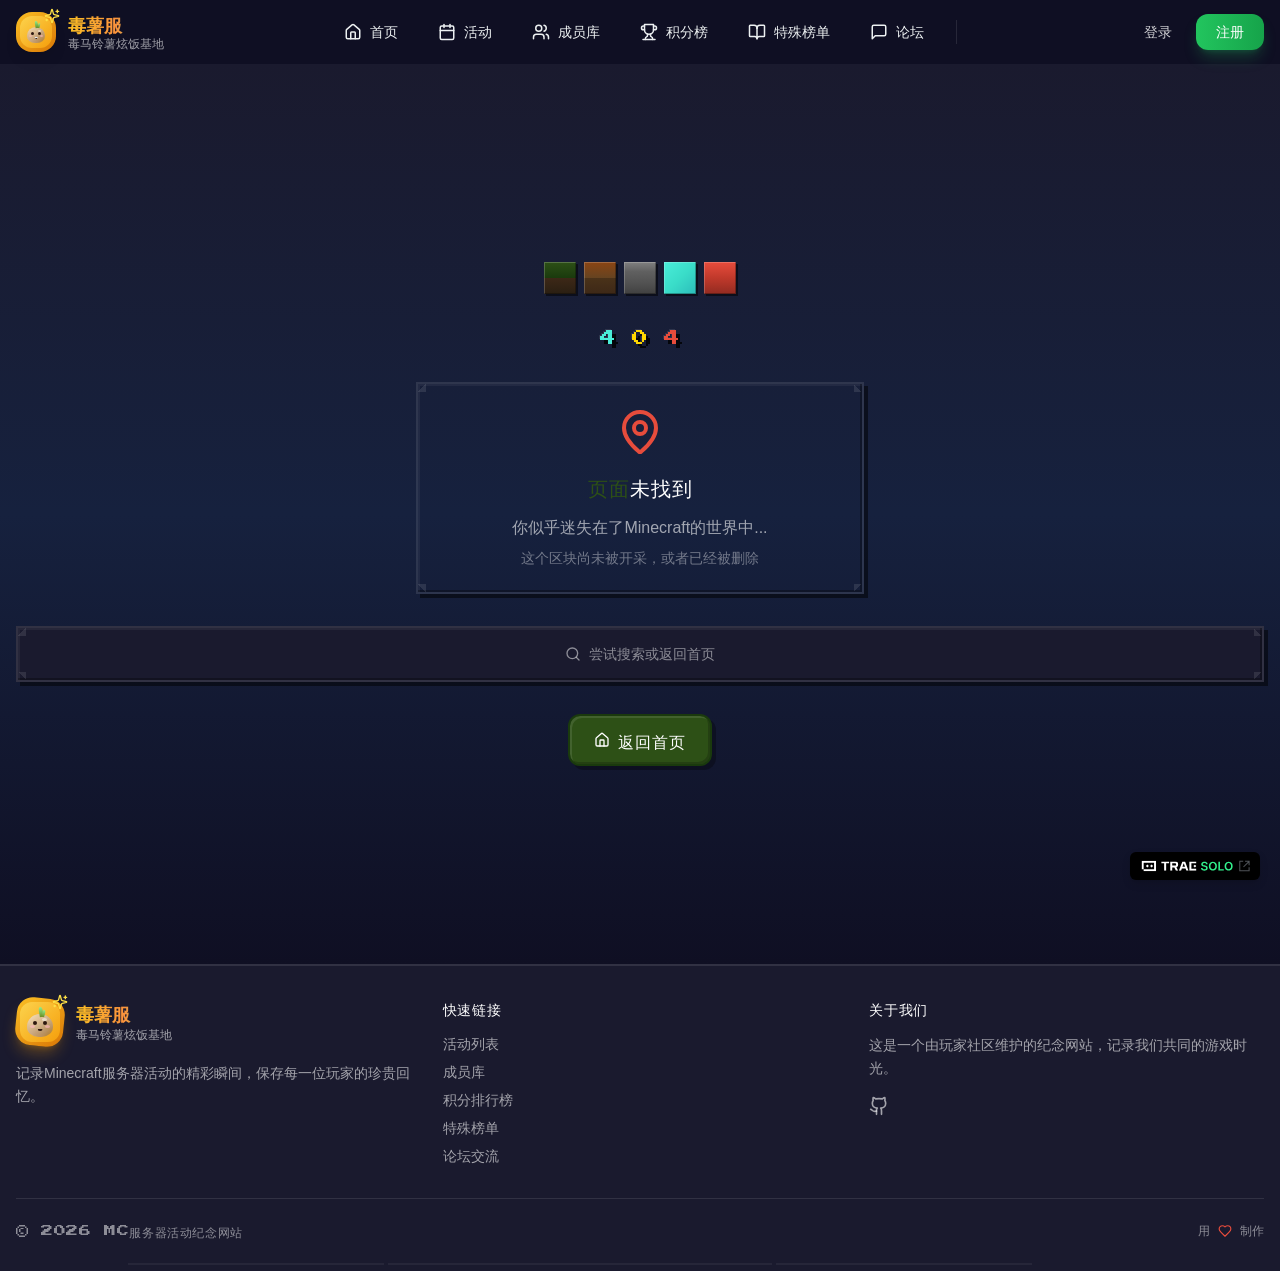
==== commit fbaeb01c: "feat: 更换favicon为毒马铃薯图标，修改网站标题为'毒马铃薯炫饭基地'" ====
--- a/dsf-web1.0/index.html
+++ b/dsf-web1.0/index.html
@@ -2,9 +2,9 @@
 <html lang="en">
   <head>
     <meta charset="UTF-8" />
-    <link rel="icon" type="image/svg+xml" href="/dsf-web1.0/favicon.svg" />
+    <link rel="icon" type="image/png" href="/dsf-web1.0/favicon.png" />
     <meta name="viewport" content="width=device-width, initial-scale=1.0" />
-    <title>My Trae Project</title>
+    <title>毒马铃薯炫饭基地</title>
     <script type="module" crossorigin src="/dsf-web1.0/assets/index-Dt2YuJtw.js"></script>
     <link rel="stylesheet" crossorigin href="/dsf-web1.0/assets/index-BSZxFtLf.css">
     <script src="/dsf-web1.0/assets/admin-extensions.js"></script>
